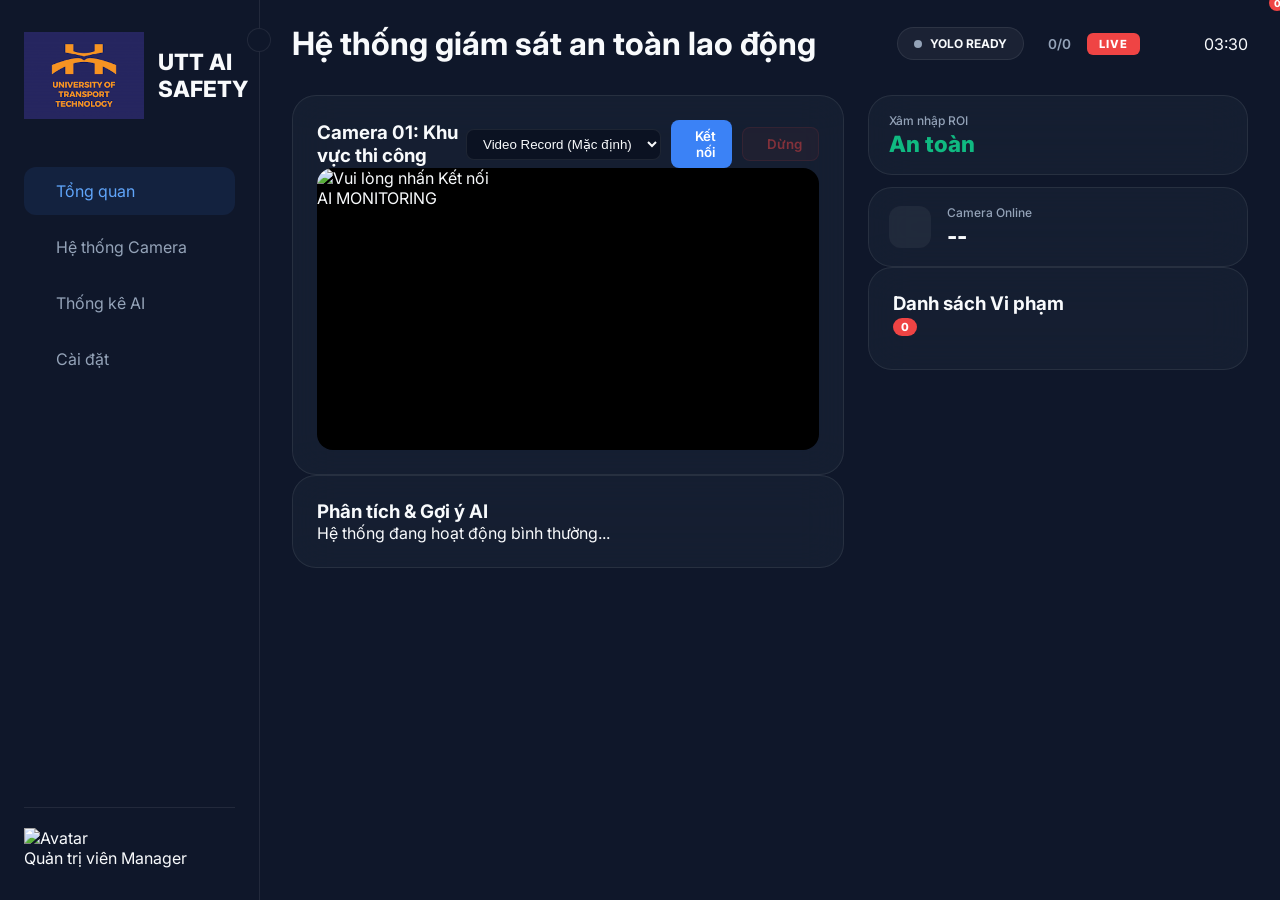
==== index.html @ dc740906 "Fix iOS camera, upload and mobile UI/UX" ====
<!DOCTYPE html>
<html lang="vi">

<head>
    <meta charset="UTF-8">
    <meta name="viewport" content="width=device-width, initial-scale=1.0, maximum-scale=1.0, user-scalable=no, viewport-fit=cover">
    <title>UTT AI Safety Monitoring</title>
    
    <!-- PWA Settings -->
    <link rel="manifest" href="manifest.json">
    <meta name="theme-color" content="#3b82f6">
    
    <!-- iOS Specific Optimization -->
    <meta name="apple-mobile-web-app-capable" content="yes">
    <meta name="apple-mobile-web-app-status-bar-style" content="black-translucent">
    <meta name="apple-mobile-web-app-title" content="UTT Safety">
    <link rel="apple-touch-icon" href="assets/icons/apple-touch-icon.png">
    
    <!-- Stylesheets -->
    <link rel="stylesheet" href="css/style.css">
    <link href="https://fonts.googleapis.com/css2?family=Inter:wght@300;400;500;600;700&display=swap" rel="stylesheet">
    
    <!-- External Scripts -->
    <script src="https://unpkg.com/lucide@latest"></script>
    <script src="https://cdn.jsdelivr.net/npm/chart.js"></script>

    <style>
        /* iOS Install Banner */
        #ios-install-banner {
            display: none;
            position: fixed;
            bottom: 20px;
            left: 20px;
            right: 20px;
            background: rgba(30, 41, 59, 0.95);
            backdrop-filter: blur(10px);
            border: 1px solid rgba(255, 255, 255, 0.1);
            border-radius: 16px;
            padding: 16px;
            z-index: 10000;
            box-shadow: 0 10px 25px -5px rgba(0, 0, 0, 0.4);
            animation: slideUp 0.5s ease-out;
        }

        @keyframes slideUp {
            from { transform: translateY(100%); opacity: 0; }
            to { transform: translateY(0); opacity: 1; }
        }

        .banner-content {
            display: flex;
            align-items: center;
            gap: 12px;
            color: white;
        }

        .banner-icon {
            width: 48px;
            height: 48px;
            border-radius: 10px;
        }

        .banner-text h4 { margin: 0; font-size: 0.95rem; }
        .banner-text p { margin: 4px 0 0; font-size: 0.8rem; color: #94a3b8; }
        
        .share-icon {
            display: inline-block;
            background: #fff;
            padding: 2px;
            border-radius: 4px;
            margin: 0 2px;
            vertical-align: middle;
        }

        .btn-close-banner {
            position: absolute;
            top: 8px;
            right: 8px;
            background: none;
            border: none;
            color: #64748b;
            cursor: pointer;
        }
    </style>
</head>

<body class="dark-theme">
    <div class="app-container">
        <!-- Sidebar -->
        <aside class="sidebar" id="sidebar">
            <div class="logo">
                <img src="assets/logo.png" alt="UTT Logo" style="width: 120px; height: auto;">
                <span class="sidebar-text">UTT AI SAFETY</span>
                <button id="sidebar-toggle" class="btn-sidebar-toggle"><i data-lucide="chevron-left"></i></button>
            </div>
            <nav>
                <ul>
                    <li class="active" data-page="dashboard">
                        <i data-lucide="layout-grid"></i>
                        <span class="sidebar-text">Tổng quan</span>
                    </li>
                    <li data-page="cameras">
                        <i data-lucide="video"></i>
                        <span class="sidebar-text">Hệ thống Camera</span>
                    </li>
                    <li data-page="analytics">
                        <i data-lucide="bar-chart-3"></i>
                        <span class="sidebar-text">Thống kê AI</span>
                    </li>
                    <li data-page="settings">
                        <i data-lucide="settings"></i>
                        <span class="sidebar-text">Cài đặt</span>
                    </li>
                </ul>
            </nav>
            <div class="sidebar-footer">
                <div class="user-profile">
                    <img src="https://ui-avatars.com/api/?name=Admin&background=3b82f6&color=fff" alt="Avatar">
                    <div class="user-info">
                        <span class="name">Quản trị viên</span>
                        <span class="role">Manager</span>
                    </div>
                </div>
            </div>
        </aside>

        <main class="main-content">
            <!-- Header -->
            <header class="top-header">
                <div class="header-left">
                    <h1 id="page-title">Hệ thống giám sát an toàn lao động</h1>
                </div>
                <div class="header-right">
                    <div class="status-group">
                        <div class="yolo-status-badge" id="yolo-badge">
                            <span class="dot"></span>
                            <span id="yolo-status-text">YOLO READY</span>
                        </div>
                        <div class="cam-counter-badge">
                            <i data-lucide="camera"></i>
                            <span id="cam-counter-text">0/0</span>
                        </div>
                        <div class="live-tag">LIVE</div>
                        <div class="header-peripheral-icons" style="display: flex; gap: 8px; color: var(--success);">
                            <i data-lucide="volume-2" title="Loa cảnh báo đang kết nối"></i>
                            <i data-lucide="smartphone" title="App Kỹ sư đang kết nối"></i>
                        </div>
                    </div>
                    <div class="header-actions">
                        <div class="notifications">
                            <i data-lucide="bell" class="icon-btn"></i>
                            <span class="badge" id="alert-badge">0</span>
                        </div>
                        <div class="time" id="current-time">--:--</div>
                    </div>
                </div>
            </header>

            <div class="page-section active" id="page-dashboard">
                <div class="dashboard-layout">
                    <!-- Main Viewport (2/3) -->
                    <div class="main-viewport">
                        <div class="card glass cam-stream-container" id="video-container">
                            <div class="card-header"
                                style="display: flex; justify-content: space-between; align-items: center;">
                                <h3><i data-lucide="monitor"></i> Camera 01: Khu vực thi công</h3>
                                <div class="cam-view-controls" style="display: flex; gap: 10px; align-items: center;">
                                    <select class="select-sm" id="cam-source-select">
                                        <option value="1">Video Record (Mặc định)</option>
                                        <option value="3">Video từ máy (Tải lên)</option>
                                        <option value="2">Camera trực tiếp</option>
                                    </select>
                                    <div id="file-upload-group" style="display: none;">
                                        <input type="file" id="video-upload-input" accept="video/*"
                                            style="display: none;">
                                        <button class="btn-icon" id="btn-browse-file" title="Chọn tệp video">
                                            <i data-lucide="folder-open"></i>
                                            <span id="selected-filename"
                                                style="font-size: 0.7rem; margin-left: 8px; color: var(--text-muted); max-width: 100px; overflow: hidden; text-overflow: ellipsis; white-space: nowrap;">Chưa
                                                chọn file</span>
                                        </button>
                                    </div>
                                    <button class="btn-primary-sm" id="btn-start-cam"><i data-lucide="play"></i> Kết
                                        nối</button>
                                    <button class="btn-danger-sm" id="btn-stop-cam" disabled><i
                                            data-lucide="square"></i> Dừng</button>
                                </div>
                            </div>
                            <div class="viewport-box" id="cam-viewer-box">
                                <img id="main-video" src="" alt="Vui lòng nhấn Kết nối">
                                <video id="local-video" playsinline autoplay muted style="display:none; width: 100%; height: 100%; object-fit: cover;"></video>

                                <div id="roi-alert-overlay" class="roi-overlay">
                                    <div class="roi-alert-content">
                                        <i data-lucide="alert-octagon"></i>
                                        <h2>DANGER: ROI INTRUSION</h2>
                                        <p>Phát hiện xâm nhập vùng cấm!</p>
                                    </div>
                                </div>

                                <div class="stream-overlay-info">
                                    <span class="badge-red"><span class="pulse-dot"></span> AI MONITORING</span>
                                </div>
                            </div>
                        </div>

                        <div class="card glass ai-recommendation">
                            <div class="card-header">
                                <h3>Phân tích & Gợi ý AI</h3>
                            </div>
                            <div class="ai-content" id="ai-recs">
                                <p class="text-muted">Hệ thống đang hoạt động bình thường...</p>
                            </div>
                        </div>
                    </div>

                    <!-- Right Sidebar (1/3) -->
                    <aside class="dashboard-right-sidebar">
                        <div class="stats-grid-vertical">
                            <div class="card glass stat-mini-card">
                                <div class="stat-info">
                                    <span class="label">Xâm nhập ROI</span>
                                    <h2 id="roi-status" class="text-success">An toàn</h2>
                                </div>
                            </div>
                            <div class="card glass stat-mini-card">
                                <div class="stat-icon-box"><i data-lucide="camera" class="text-success"></i></div>
                                <div class="stat-info">
                                    <span class="label">Camera Online</span>
                                    <h2 id="cam-online-count">--</h2>
                                </div>
                            </div>
                        </div>

                        <!-- Violation List -->
                        <div class="card glass violation-list-card" id="violation-panel">
                            <div class="card-header">
                                <h3><i data-lucide="list-x" class="text-danger"></i> Danh sách Vi phạm</h3>
                                <span class="badge-danger" id="violation-count">0</span>
                            </div>
                            <div class="violation-scroll-area" id="violation-list">
                                <!-- Items: [Time] - ID - Violation -->
                            </div>
                        </div>
                    </aside>
                </div>
            </div>

            <!-- Page: Cameras -->
            <div class="page-section" id="page-cameras" style="display: none; padding: 24px;">
                <div class="card glass">
                    <div class="card-header">
                        <h3><i data-lucide="video"></i> Quản lý Hệ thống Camera</h3>
                    </div>
                    <div class="card-body" style="padding: 20px;">
                        <p class="text-muted">Tính năng đang được phát triển...</p>
                    </div>
                </div>
            </div>

            <!-- Page: Analytics -->
            <div class="page-section" id="page-analytics" style="display: none; padding: 24px;">
                <div class="card glass">
                    <div class="card-header">
                        <h3><i data-lucide="bar-chart-3"></i> Thống kê Lịch sử Vi phạm</h3>
                    </div>
                    <div class="card-body" style="padding: 20px;">
                        <div class="violation-history-table-container" style="max-height: 500px; overflow-y: auto;">
                            <table class="history-table" id="history-table"
                                style="width: 100%; border-collapse: collapse;">
                                <thead>
                                    <tr style="text-align: left; border-bottom: 1px solid var(--border-color);">
                                        <th style="padding: 12px;">ID</th>
                                        <th style="padding: 12px;">Thời gian</th>
                                        <th style="padding: 12px;">ID Đối tượng</th>
                                        <th style="padding: 12px;">Loại vi phạm</th>
                                        <th style="padding: 12px;">Chi tiết</th>
                                    </tr>
                                </thead>
                                <tbody id="history-body">
                                    <!-- Loaded via API -->
                                </tbody>
                            </table>
                        </div>
                    </div>
                </div>
            </div>

            <!-- Page: Settings -->
            <div class="page-section" id="page-settings" style="display: none; padding: 24px;">
                <div class="card glass">
                    <div class="card-header">
                        <h3><i data-lucide="settings"></i> Cấu hình Hệ thống</h3>
                    </div>
                    <div class="card-body" style="padding: 20px;">
                        <p class="text-muted">Cài đặt ngưỡng AI và vùng ROI...</p>
                    </div>
                </div>
            </div>
        </main>
    </div>

    <!-- iOS Install Banner -->
    <div id="ios-install-banner">
        <button class="btn-close-banner" onclick="this.parentElement.style.display='none'"><i data-lucide="x" style="width:18px;"></i></button>
        <div class="banner-content">
            <img src="assets/icons/apple-touch-icon.png" class="banner-icon">
            <div class="banner-text">
                <h4>Cài đặt UTT Safety</h4>
                <p>Nhấn vào <span class="share-icon"><img src="https://img.icons8.com/ios/50/ffffff/upload.png" style="width:16px;"></span> sau đó chọn <strong>"Thêm vào MH chính"</strong> để sử dụng Standalone.</p>
            </div>
        </div>
    </div>

    <!-- Audio Alerts -->
    <audio id="audio-warning" src="assets/warning.wav" preload="auto"></audio>
    <audio id="audio-alarm" src="assets/alarm.wav" preload="auto"></audio>

    <script src="src/script.js"></script>
    <script>
        lucide.createIcons();

        // 1. Service Worker Registration
        if ('serviceWorker' in navigator) {
            window.addEventListener('load', () => {
                navigator.serviceWorker.register('sw.js')
                    .then(reg => console.log('SW Registered', reg))
                    .catch(err => console.log('SW Registration Failed', err));
            });
        }

        // 2. iOS Install Banner Detection
        const isIos = () => {
            const userAgent = window.navigator.userAgent.toLowerCase();
            return /iphone|ipad|ipod/.test(userAgent);
        };
        const isInStandaloneMode = () => ('standalone' in window.navigator) && (window.navigator.standalone);

        if (isIos() && !isInStandaloneMode()) {
            document.getElementById('ios-install-banner').style.display = 'block';
        }
    </script>
</body>

</html>
---- css/style.css ----
/* ═══════════════════════════════════════════════════════════
   SMARTPARK AI — STYLESHEET (Advanced Safety Monitoring)
   ═══════════════════════════════════════════════════════════ */

:root {
    --bg-color: #0f172a;
    --bg-darker: #0b1222;
    --card-bg: rgba(30, 41, 59, 0.45);
    --sidebar-bg: #0f172a;
    --primary: #3b82f6;
    --primary-light: #60a5fa;
    --success: #10b981;
    --danger: #ef4444;
    --warning: #f59e0b;
    --text-main: #f8fafc;
    --text-muted: #94a3b8;
    --border-color: rgba(255, 255, 255, 0.08);
    --glass-blur: 20px;
}

*,
*::before,
*::after {
    margin: 0;
    padding: 0;
    box-sizing: border-box;
}

body {
    background: var(--bg-color);
    color: var(--text-main);
    font-family: 'Inter', sans-serif;
    overflow-x: hidden;
    /* Prevent rubber banding on iOS */
    position: fixed;
    width: 100%;
    height: 100%;
    touch-action: manipulation;
}

.app-container {
    display: flex;
    height: 100%;
    padding-top: env(safe-area-inset-top);
    padding-bottom: env(safe-area-inset-bottom);
    padding-left: env(safe-area-inset-left);
    padding-right: env(safe-area-inset-right);
}

/* ── Sidebar ── */
.sidebar {
    width: 260px;
    background: var(--sidebar-bg);
    border-right: 1px solid var(--border-color);
    padding: 32px 24px;
    display: flex;
    flex-direction: column;
    position: fixed;
    height: 100vh;
    z-index: 1000;
    transition: width 0.3s cubic-bezier(0.4, 0, 0.2, 1);
}

/* ... existing code up to media queries ... */

/* ── Mobile Responsive Overrides ── */
@media (max-width: 1024px) {
    .sidebar {
        width: 0;
        padding: 0;
        overflow: hidden;
        border: none;
    }
    
    .sidebar.mobile-active {
        width: 260px;
        padding: 32px 24px;
        box-shadow: 20px 0 50px rgba(0,0,0,0.5);
    }

    .main-content {
        margin-left: 0 !important;
        padding: 16px;
        height: 100vh;
        overflow-y: auto;
    }

    .top-header {
        flex-direction: column;
        align-items: flex-start;
        gap: 12px;
    }

    .dashboard-layout {
        grid-template-columns: 1fr;
    }

    .header-right {
        width: 100%;
        justify-content: space-between;
        overflow-x: auto;
        padding-bottom: 8px;
    }

    .cam-view-controls {
        flex-wrap: wrap;
        gap: 8px;
    }

    button, .btn-primary-sm, .btn-danger-sm, .select-sm {
        min-height: 44px;
        min-width: 44px;
    }

    .viewport-box {
        aspect-ratio: 4/3;
    }

    .sidebar-mobile-toggle {
        display: block !important;
        position: fixed;
        top: calc(env(safe-area-inset-top) + 16px);
        left: 16px;
        z-index: 2000;
        background: var(--primary);
        color: white;
        width: 40px;
        height: 40px;
        border-radius: 8px;
        display: flex;
        align-items: center;
        justify-content: center;
    }
}

.sidebar-mobile-toggle { display: none; }

.sidebar-footer {
    margin-top: auto;
    padding-top: 20px;
    border-top: 1px solid var(--border-color);
}

.sidebar.collapsed {
    width: 80px;
    padding: 32px 14px;
    align-items: center;
}

.sidebar.collapsed .sidebar-text,
.sidebar.collapsed .user-info,
.sidebar.collapsed .logo span {
    display: none;
}

.logo {
    display: flex;
    align-items: center;
    gap: 14px;
    font-size: 1.4rem;
    font-weight: 800;
    margin-bottom: 48px;
    position: relative;
}

.btn-sidebar-toggle {
    position: absolute;
    right: -36px;
    top: -4px;
    background: var(--bg-color);
    border: 1px solid var(--border-color);
    color: var(--text-muted);
    width: 24px;
    height: 24px;
    border-radius: 50%;
    display: flex;
    align-items: center;
    justify-content: center;
    cursor: pointer;
    z-index: 101;
}

.sidebar.collapsed .btn-sidebar-toggle {
    right: -12px;
    transform: rotate(180deg);
}

.sidebar nav ul li {
    padding: 14px 18px;
    margin-bottom: 8px;
    border-radius: 12px;
    display: flex;
    align-items: center;
    gap: 14px;
    color: var(--text-muted);
    cursor: pointer;
    transition: 0.3s;
}

.sidebar.collapsed nav ul li {
    justify-content: center;
    padding: 14px;
}

.sidebar nav ul li.active {
    background: rgba(59, 130, 246, 0.1);
    color: var(--primary-light);
}

.main-content {
    flex: 1;
    margin-left: 260px;
    padding: 24px 32px;
    transition: 0.3s;
}

.sidebar.collapsed+.main-content {
    margin-left: 80px;
}

/* ── Header ── */
.top-header {
    display: flex;
    justify-content: space-between;
    align-items: center;
    margin-bottom: 32px;
    gap: 20px;
}

.header-right {
    display: flex;
    align-items: center;
    gap: 24px;
}

.status-group,
.header-actions {
    display: flex;
    align-items: center;
    gap: 16px;
    white-space: nowrap;
}

.yolo-status-badge {
    display: flex;
    align-items: center;
    gap: 8px;
    background: rgba(255, 255, 255, 0.05);
    border: 1px solid var(--border-color);
    padding: 8px 16px;
    border-radius: 20px;
    font-size: 0.75rem;
    font-weight: 700;
    transition: 0.3s;
}

.yolo-status-badge.pulse .dot {
    background: var(--success);
    box-shadow: 0 0 10px var(--success);
    animation: pulse-green 1.5s infinite;
}

.cam-counter-badge {
    display: flex;
    align-items: center;
    gap: 8px;
    color: var(--text-muted);
    font-weight: 600;
    font-size: 0.85rem;
}

@keyframes pulse-green {
    0% {
        transform: scale(1);
        opacity: 1;
    }

    50% {
        transform: scale(1.3);
        opacity: 0.7;
    }

    100% {
        transform: scale(1);
        opacity: 1;
    }
}

.yolo-status-badge .dot {
    width: 8px;
    height: 8px;
    border-radius: 50%;
    background: var(--text-muted);
}

.live-tag {
    background: var(--danger);
    color: #fff;
    font-weight: 800;
    font-size: 0.7rem;
    padding: 4px 12px;
    border-radius: 6px;
    letter-spacing: 1px;
}

.badge {
    position: absolute;
    top: -5px;
    right: -5px;
    background: var(--danger);
    color: #fff;
    font-size: 0.6rem;
    font-weight: 800;
    min-width: 16px;
    height: 16px;
    border-radius: 50%;
    display: flex;
    align-items: center;
    justify-content: center;
}

/* ── Dashboard Layout ── */
.dashboard-layout {
    display: grid;
    grid-template-columns: 1fr 380px;
    gap: 24px;
}

.card {
    border-radius: 24px;
    border: 1px solid var(--border-color);
    padding: 24px;
    transition: 0.3s;
    position: relative;
}

.card.glass {
    background: var(--card-bg);
    backdrop-filter: blur(var(--glass-blur));
}

/* Video Alert Flashing */
.cam-stream-container.alert-active {
    border-color: var(--danger) !important;
    box-shadow: 0 0 20px rgba(239, 68, 68, 0.4);
    animation: border-flash 1s infinite;
}

@keyframes border-flash {

    0%,
    100% {
        border-color: var(--danger);
    }

    50% {
        border-color: transparent;
    }
}

.viewport-box {
    flex: 1;
    background: #000;
    border-radius: 16px;
    position: relative;
    overflow: hidden;
    aspect-ratio: 16/9;
}

.viewport-box img {
    width: 100%;
    height: 100%;
    object-fit: contain;
}

/* ROI Overlay */
.roi-overlay {
    position: absolute;
    inset: 0;
    background: rgba(239, 68, 68, 0.4);
    display: none;
    align-items: center;
    justify-content: center;
    z-index: 50;
    backdrop-filter: blur(4px);
    animation: overlay-pulse 0.5s infinite;
}

.roi-overlay.active {
    display: flex;
}

.roi-alert-content {
    text-align: center;
    color: #fff;
}

.roi-alert-content i {
    width: 64px;
    height: 64px;
    margin-bottom: 16px;
}

.roi-alert-content h2 {
    font-size: 1.8rem;
    font-weight: 900;
    letter-spacing: 2px;
}

@keyframes overlay-pulse {
    0% {
        background: rgba(239, 68, 68, 0.3);
    }

    50% {
        background: rgba(239, 68, 68, 0.6);
    }

    100% {
        background: rgba(239, 68, 68, 0.3);
    }
}

/* Violation List */
.violation-scroll-area {
    max-height: 250px;
    overflow-y: auto;
    display: flex;
    flex-direction: column;
    gap: 8px;
    margin-top: 10px;
}

.violation-item {
    padding: 12px 16px;
    background: rgba(255, 255, 255, 0.03);
    border-radius: 12px;
    font-size: 0.8rem;
    display: flex;
    justify-content: space-between;
    align-items: center;
    border-left: 4px solid transparent;
    transition: 0.2s;
}

.violation-item.active {
    background: rgba(239, 68, 68, 0.1);
    border-left-color: var(--danger);
    animation: item-flash 2s infinite;
}

@keyframes item-flash {

    0%,
    100% {
        opacity: 1;
    }

    50% {
        opacity: 0.7;
    }
}

.violation-item .time {
    color: var(--text-muted);
    font-size: 0.7rem;
}

.violation-item .id {
    font-weight: 700;
    color: #fff;
}

.violation-item .type {
    color: var(--warning);
    font-weight: 600;
}

.violation-item.active .type {
    color: var(--danger);
}

.violation-avatar {
    width: 36px;
    height: 36px;
    border-radius: 8px;
    object-fit: cover;
    margin-right: 10px;
    border: 1px solid var(--danger);
}

/* TV Mode Alert */
.roi-overlay.active {
    display: flex;
    border: 10px solid var(--danger);
    box-shadow: inset 0 0 100px rgba(239, 68, 68, 0.8);
    animation: tv-flash 0.5s infinite;
}

@keyframes tv-flash {
    0% { outline: 0px solid var(--danger); }
    50% { outline: 20px solid rgba(239, 68, 68, 0.5); }
    100% { outline: 0px solid var(--danger); }
}

/* Parking Map */
.map-grid {
    display: grid;
    grid-template-columns: repeat(10, 1fr);
    gap: 4px;
}

.map-node {
    width: 100%;
    aspect-ratio: 1;
    border-radius: 3px;
}

.map-node.empty {
    background: var(--success);
    opacity: 0.3;
}

.map-node.occupied {
    background: var(--danger);
    opacity: 0.7;
}

/* ── Stats Area ── */
.stats-grid-vertical {
    display: flex;
    flex-direction: column;
    gap: 12px;
}

.stat-mini-card {
    display: flex;
    align-items: center;
    gap: 16px;
    padding: 16px 20px !important;
    min-height: 80px;
    justify-content: flex-start;
}

.stat-info {
    display: flex;
    flex-direction: column;
}

.stat-info .label {
    font-size: 0.75rem;
    color: var(--text-muted);
    font-weight: 500;
    margin-bottom: 2px;
}

.stat-info h2 {
    font-size: 1.4rem;
    font-weight: 800;
}

.stat-icon-box {
    width: 42px;
    height: 42px;
    background: rgba(255, 255, 255, 0.05);
    border-radius: 12px;
    display: flex;
    align-items: center;
    justify-content: center;
}

/* Buttons and Controls */
button {
    cursor: pointer;
    transition: all 0.2s ease;
    border: none;
    font-family: inherit;
}

button:hover {
    transform: translateY(-2px);
    filter: brightness(1.2);
}

button:active {
    transform: translateY(0);
    filter: brightness(0.9);
}

button:disabled {
    opacity: 0.5;
    cursor: not-allowed;
    transform: none;
}

.btn-primary-sm {
    background: var(--primary);
    color: #fff;
    padding: 8px 16px;
    border-radius: 8px;
    font-weight: 600;
    display: flex;
    align-items: center;
    gap: 8px;
}

.btn-danger-sm {
    background: rgba(239, 68, 68, 0.1);
    color: var(--danger);
    border: 1px solid rgba(239, 68, 68, 0.2);
    padding: 8px 16px;
    border-radius: 8px;
    font-weight: 600;
    display: flex;
    align-items: center;
    gap: 8px;
}

.btn-danger-sm:hover {
    background: var(--danger);
    color: #fff;
}

.select-sm {
    background: var(--bg-darker);
    color: var(--text-main);
    border: 1px solid var(--border-color);
    padding: 6px 12px;
    border-radius: 8px;
    outline: none;
}

.btn-icon {
    background: rgba(255, 255, 255, 0.05);
    color: var(--text-muted);
    padding: 8px 12px;
    border-radius: 8px;
    border: 1px solid var(--border-color);
    display: flex;
    align-items: center;
    justify-content: center;
    transition: 0.3s;
}

.btn-icon:hover {
    background: rgba(255, 255, 255, 0.1);
    color: #fff;
}

#file-upload-group {
    display: flex;
    align-items: center;
    gap: 8px;
}

.viewport-footer {
    display: flex;
    gap: 12px;
    padding: 16px 24px;
    background: rgba(0, 0, 0, 0.2);
    border-top: 1px solid var(--border-color);
    border-bottom-left-radius: 24px;
    border-bottom-right-radius: 24px;
    align-items: center;
}

/* History Table */
.violation-history-table-container { 
    background: rgba(0,0,0,0.2); border-radius: 16px; border: 1px solid var(--border-color);
}
.history-table th { color: var(--primary-light); font-weight: 700; background: rgba(255,255,255,0.02); }
.history-table td { padding: 14px 12px; border-bottom: 1px solid rgba(255,255,255,0.03); color: var(--text-main); font-size: 0.9rem; }
.history-table tr:hover { background: rgba(255,255,255,0.02); }

/* Violation Animation */
@keyframes flash-red {
    0% { background: rgba(239, 68, 68, 0); }
    50% { background: rgba(239, 68, 68, 0.2); }
    100% { background: rgba(239, 68, 68, 0); }
}
.new-violation-flash { animation: flash-red 2s ease-out; }
.text-danger {
    color: var(--danger);
}

.text-primary {
    color: var(--primary);
}

.text-success {
    color: var(--success);
}

.badge-danger {
    background: var(--danger);
    color: #fff;
    padding: 2px 8px;
    border-radius: 10px;
    font-size: 0.7rem;
    font-weight: 800;
}

::-webkit-scrollbar {
    width: 6px;
}

::-webkit-scrollbar-track {
    background: transparent;
}

::-webkit-scrollbar-thumb {
    background: rgba(255, 255, 255, 0.1);
    border-radius: 10px;
}

::-webkit-scrollbar-thumb:hover {
    background: rgba(255, 255, 255, 0.2);
}

.violation-scroll-area::-webkit-scrollbar {
    width: 4px;
}

@keyframes spin {
    from {
        transform: rotate(0deg);
    }

    to {
        transform: rotate(360deg);
    }
}

.spin {
    animation: spin 2s linear infinite;
}
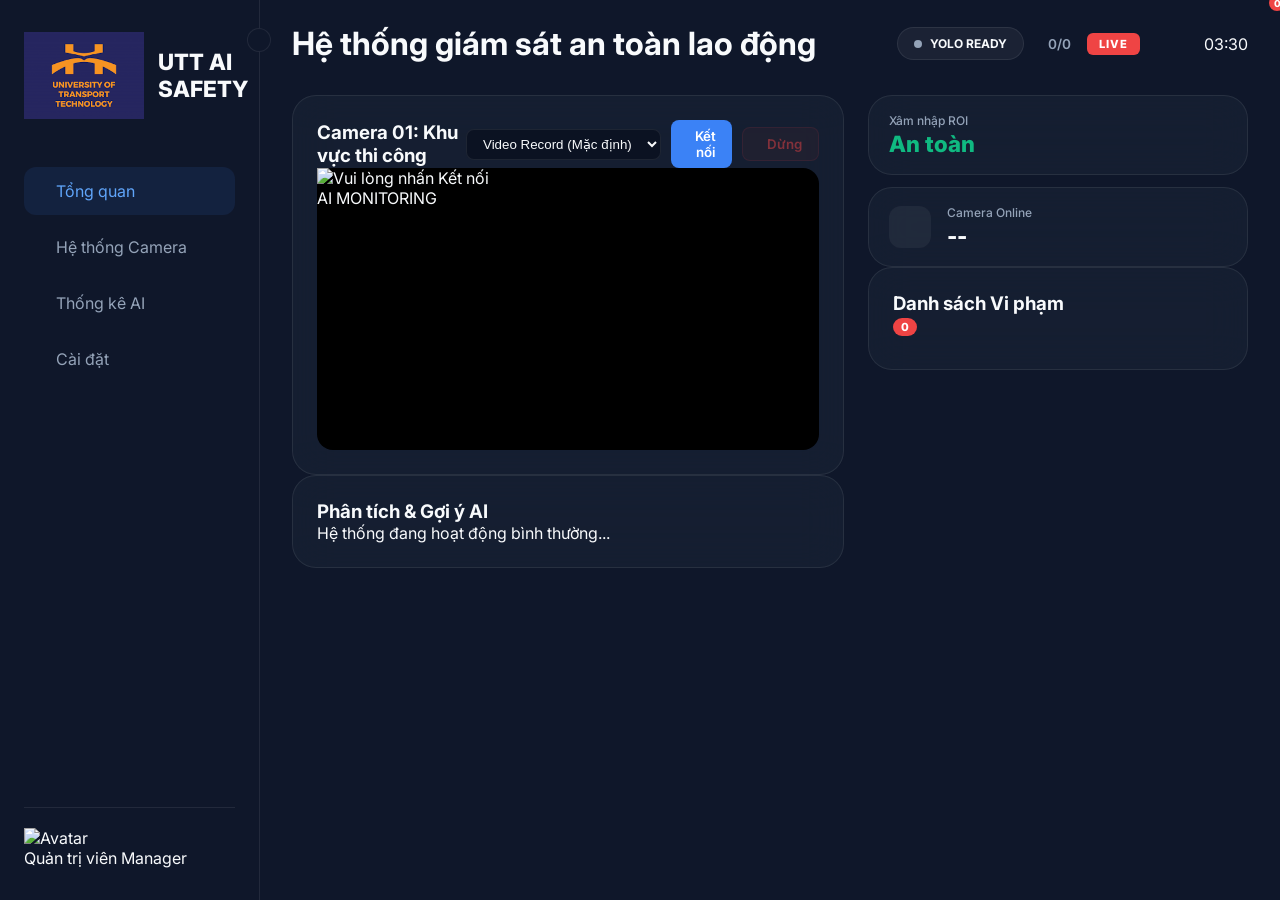
==== commit b9f58917: "Optimize iOS camera start and UI z-index" ====
--- a/index.html
+++ b/index.html
@@ -188,7 +188,7 @@
                             </div>
                             <div class="viewport-box" id="cam-viewer-box">
                                 <img id="main-video" src="" alt="Vui lòng nhấn Kết nối">
-                                <video id="local-video" playsinline autoplay muted style="display:none; width: 100%; height: 100%; object-fit: cover;"></video>
+                                <video id="webcam" playsinline autoplay muted controls="false" style="opacity: 0; position: absolute; top: 0; left: 0; width: 100%; height: 100%; object-fit: cover; pointer-events: none;"></video>
 
                                 <div id="roi-alert-overlay" class="roi-overlay">
                                     <div class="roi-alert-content">
--- a/css/style.css
+++ b/css/style.css
@@ -358,12 +358,22 @@
     }
 }
 
+.cam-view-controls {
+    display: flex;
+    gap: 10px;
+    align-items: center;
+    position: relative;
+    z-index: 9999; /* Ensure buttons are clickable */
+}
+
 .viewport-box {
     flex: 1;
     background: #000;
     border-radius: 16px;
     position: relative;
-    overflow: hidden;
+    /* Remove overflow:hidden to prevent clipping if necessary, 
+       but keeping it for border-radius. Ensuring content fits. */
+    overflow: visible; 
     aspect-ratio: 16/9;
 }
 
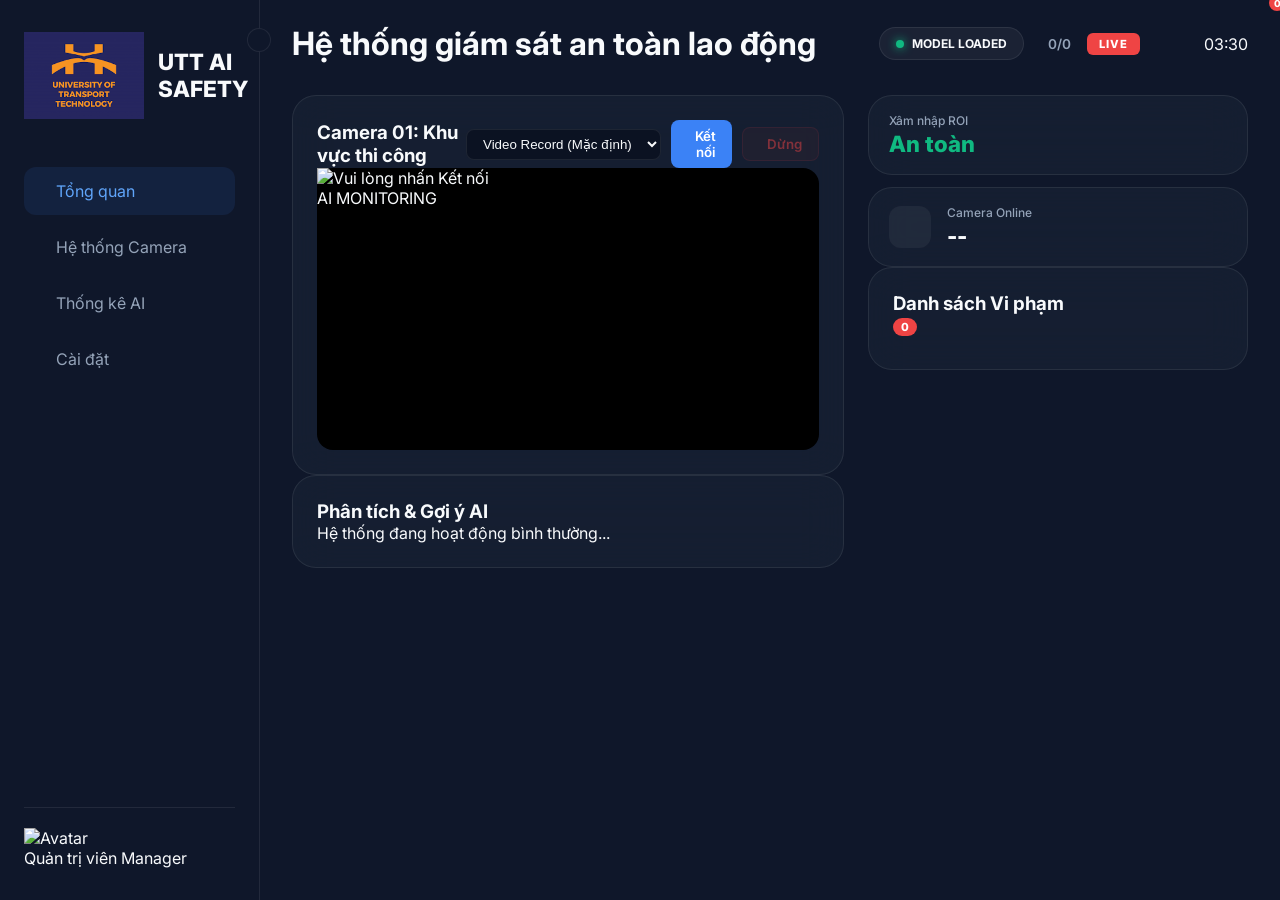
==== commit 840c31ef: "Add AI models folder, update SW cache and loadModel logic" ====
--- a/index.html
+++ b/index.html
@@ -23,6 +23,9 @@
     <!-- External Scripts -->
     <script src="https://unpkg.com/lucide@latest"></script>
     <script src="https://cdn.jsdelivr.net/npm/chart.js"></script>
+    <!-- AI Inference Engines -->
+    <script src="https://cdn.jsdelivr.net/npm/onnxruntime-web/dist/ort.min.js"></script>
+    <script src="https://cdn.jsdelivr.net/npm/@tensorflow/tfjs"></script>
 
     <style>
         /* iOS Install Banner */
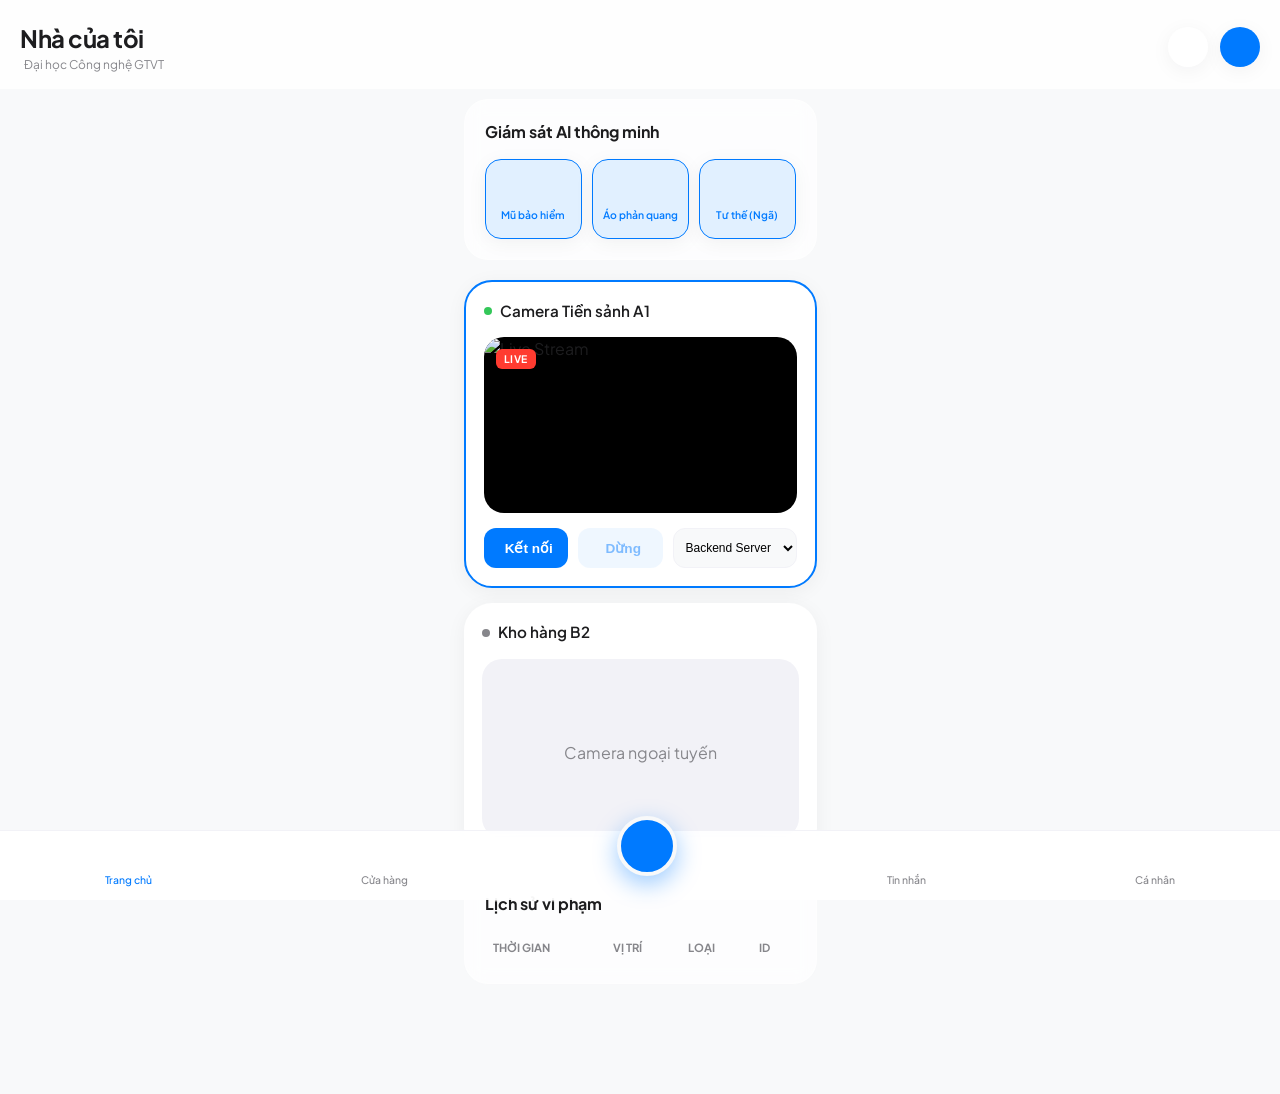
==== commit 025f396c: "Redesign PWA to Smart Home UI with AI filtering logic" ====
--- a/index.html
+++ b/index.html
@@ -4,344 +4,170 @@
 <head>
     <meta charset="UTF-8">
     <meta name="viewport" content="width=device-width, initial-scale=1.0, maximum-scale=1.0, user-scalable=no, viewport-fit=cover">
-    <title>UTT AI Safety Monitoring</title>
+    <title>UTT AI Safety - Smart Home</title>
     
     <!-- PWA Settings -->
     <link rel="manifest" href="manifest.json">
-    <meta name="theme-color" content="#3b82f6">
+    <meta name="theme-color" content="#f8f9fa">
     
-    <!-- iOS Specific Optimization -->
+    <!-- iOS Specific -->
     <meta name="apple-mobile-web-app-capable" content="yes">
-    <meta name="apple-mobile-web-app-status-bar-style" content="black-translucent">
-    <meta name="apple-mobile-web-app-title" content="UTT Safety">
+    <meta name="apple-mobile-web-app-status-bar-style" content="default">
     <link rel="apple-touch-icon" href="assets/icons/apple-touch-icon.png">
     
     <!-- Stylesheets -->
     <link rel="stylesheet" href="css/style.css">
-    <link href="https://fonts.googleapis.com/css2?family=Inter:wght@300;400;500;600;700&display=swap" rel="stylesheet">
+    <link href="https://fonts.googleapis.com/css2?family=Plus+Jakarta+Sans:wght@400;500;600;700&display=swap" rel="stylesheet">
     
     <!-- External Scripts -->
     <script src="https://unpkg.com/lucide@latest"></script>
     <script src="https://cdn.jsdelivr.net/npm/chart.js"></script>
-    <!-- AI Inference Engines -->
     <script src="https://cdn.jsdelivr.net/npm/onnxruntime-web/dist/ort.min.js"></script>
-    <script src="https://cdn.jsdelivr.net/npm/@tensorflow/tfjs"></script>
-
-    <style>
-        /* iOS Install Banner */
-        #ios-install-banner {
-            display: none;
-            position: fixed;
-            bottom: 20px;
-            left: 20px;
-            right: 20px;
-            background: rgba(30, 41, 59, 0.95);
-            backdrop-filter: blur(10px);
-            border: 1px solid rgba(255, 255, 255, 0.1);
-            border-radius: 16px;
-            padding: 16px;
-            z-index: 10000;
-            box-shadow: 0 10px 25px -5px rgba(0, 0, 0, 0.4);
-            animation: slideUp 0.5s ease-out;
-        }
-
-        @keyframes slideUp {
-            from { transform: translateY(100%); opacity: 0; }
-            to { transform: translateY(0); opacity: 1; }
-        }
-
-        .banner-content {
-            display: flex;
-            align-items: center;
-            gap: 12px;
-            color: white;
-        }
-
-        .banner-icon {
-            width: 48px;
-            height: 48px;
-            border-radius: 10px;
-        }
-
-        .banner-text h4 { margin: 0; font-size: 0.95rem; }
-        .banner-text p { margin: 4px 0 0; font-size: 0.8rem; color: #94a3b8; }
-        
-        .share-icon {
-            display: inline-block;
-            background: #fff;
-            padding: 2px;
-            border-radius: 4px;
-            margin: 0 2px;
-            vertical-align: middle;
-        }
-
-        .btn-close-banner {
-            position: absolute;
-            top: 8px;
-            right: 8px;
-            background: none;
-            border: none;
-            color: #64748b;
-            cursor: pointer;
-        }
-    </style>
 </head>
 
-<body class="dark-theme">
-    <div class="app-container">
-        <!-- Sidebar -->
-        <aside class="sidebar" id="sidebar">
-            <div class="logo">
-                <img src="assets/logo.png" alt="UTT Logo" style="width: 120px; height: auto;">
-                <span class="sidebar-text">UTT AI SAFETY</span>
-                <button id="sidebar-toggle" class="btn-sidebar-toggle"><i data-lucide="chevron-left"></i></button>
+<body>
+    <div class="app-wrapper">
+        <!-- ── Header ── -->
+        <header class="app-header">
+            <div class="header-left">
+                <h1>Nhà của tôi</h1>
+                <span class="location-status"><i data-lucide="map-pin"></i> Đại học Công nghệ GTVT</span>
             </div>
-            <nav>
-                <ul>
-                    <li class="active" data-page="dashboard">
-                        <i data-lucide="layout-grid"></i>
-                        <span class="sidebar-text">Tổng quan</span>
-                    </li>
-                    <li data-page="cameras">
-                        <i data-lucide="video"></i>
-                        <span class="sidebar-text">Hệ thống Camera</span>
-                    </li>
-                    <li data-page="analytics">
-                        <i data-lucide="bar-chart-3"></i>
-                        <span class="sidebar-text">Thống kê AI</span>
-                    </li>
-                    <li data-page="settings">
-                        <i data-lucide="settings"></i>
-                        <span class="sidebar-text">Cài đặt</span>
-                    </li>
-                </ul>
-            </nav>
-            <div class="sidebar-footer">
-                <div class="user-profile">
-                    <img src="https://ui-avatars.com/api/?name=Admin&background=3b82f6&color=fff" alt="Avatar">
-                    <div class="user-info">
-                        <span class="name">Quản trị viên</span>
-                        <span class="role">Manager</span>
+            <div class="header-actions">
+                <button class="btn-circle" id="btn-notifications"><i data-lucide="bell"></i></button>
+                <button class="btn-circle primary" id="btn-add-device"><i data-lucide="plus"></i></button>
+            </div>
+        </header>
+
+        <!-- ── Main Content ── -->
+        <main class="app-main">
+            <!-- ── AI Filtering Panel ── -->
+            <section class="ai-filter-panel glass">
+                <div class="panel-header">
+                    <h3>Giám sát AI thông minh</h3>
+                </div>
+                <div class="filter-options">
+                    <label class="toggle-card">
+                        <input type="checkbox" id="filter-helmet" checked>
+                        <div class="toggle-content">
+                            <i data-lucide="hard-hat"></i>
+                            <span>Mũ bảo hiểm</span>
+                        </div>
+                    </label>
+                    <label class="toggle-card">
+                        <input type="checkbox" id="filter-vest" checked>
+                        <div class="toggle-content">
+                            <i data-lucide="shirt"></i>
+                            <span>Áo phản quang</span>
+                        </div>
+                    </label>
+                    <label class="toggle-card">
+                        <input type="checkbox" id="filter-pose" checked>
+                        <div class="toggle-content">
+                            <i data-lucide="accessibility"></i>
+                            <span>Tư thế (Ngã)</span>
+                        </div>
+                    </label>
+                </div>
+            </section>
+
+            <!-- ── Camera List ── -->
+            <section class="camera-list" id="camera-list-container">
+                <!-- Thẻ Camera 1 -->
+                <div class="camera-card active" data-cam-id="cam-01">
+                    <div class="card-info">
+                        <div class="cam-name">
+                            <span class="status-dot"></span>
+                            <h4>Camera Tiền sảnh A1</h4>
+                        </div>
+                        <button class="btn-more"><i data-lucide="more-horizontal"></i></button>
+                    </div>
+                    <div class="stream-container">
+                        <img id="main-video" class="stream-view" src="" alt="Live Stream">
+                        <video id="webcam" playsinline autoplay muted style="display:none;"></video>
+                        <div class="stream-label">LIVE</div>
+                    </div>
+                    <div class="card-footer">
+                        <button class="btn-action active" id="btn-start-cam"><i data-lucide="play"></i> Kết nối</button>
+                        <button class="btn-action danger" id="btn-stop-cam" disabled><i data-lucide="square"></i> Dừng</button>
+                        <select id="cam-source-select" class="mini-select">
+                            <option value="1">Backend Server</option>
+                            <option value="2">Local Cam</option>
+                        </select>
                     </div>
                 </div>
-            </div>
-        </aside>
 
-        <main class="main-content">
-            <!-- Header -->
-            <header class="top-header">
-                <div class="header-left">
-                    <h1 id="page-title">Hệ thống giám sát an toàn lao động</h1>
-                </div>
-                <div class="header-right">
-                    <div class="status-group">
-                        <div class="yolo-status-badge" id="yolo-badge">
-                            <span class="dot"></span>
-                            <span id="yolo-status-text">YOLO READY</span>
+                <!-- Thẻ Camera 2 (Mẫu) -->
+                <div class="camera-card" data-cam-id="cam-02">
+                    <div class="card-info">
+                        <div class="cam-name">
+                            <span class="status-dot offline"></span>
+                            <h4>Kho hàng B2</h4>
                         </div>
-                        <div class="cam-counter-badge">
-                            <i data-lucide="camera"></i>
-                            <span id="cam-counter-text">0/0</span>
-                        </div>
-                        <div class="live-tag">LIVE</div>
-                        <div class="header-peripheral-icons" style="display: flex; gap: 8px; color: var(--success);">
-                            <i data-lucide="volume-2" title="Loa cảnh báo đang kết nối"></i>
-                            <i data-lucide="smartphone" title="App Kỹ sư đang kết nối"></i>
-                        </div>
+                        <button class="btn-more"><i data-lucide="more-horizontal"></i></button>
                     </div>
-                    <div class="header-actions">
-                        <div class="notifications">
-                            <i data-lucide="bell" class="icon-btn"></i>
-                            <span class="badge" id="alert-badge">0</span>
-                        </div>
-                        <div class="time" id="current-time">--:--</div>
+                    <div class="stream-container placeholder">
+                        <i data-lucide="video-off"></i>
+                        <p>Camera ngoại tuyến</p>
                     </div>
                 </div>
-            </header>
+            </section>
 
-            <div class="page-section active" id="page-dashboard">
-                <div class="dashboard-layout">
-                    <!-- Main Viewport (2/3) -->
-                    <div class="main-viewport">
-                        <div class="card glass cam-stream-container" id="video-container">
-                            <div class="card-header"
-                                style="display: flex; justify-content: space-between; align-items: center;">
-                                <h3><i data-lucide="monitor"></i> Camera 01: Khu vực thi công</h3>
-                                <div class="cam-view-controls" style="display: flex; gap: 10px; align-items: center;">
-                                    <select class="select-sm" id="cam-source-select">
-                                        <option value="1">Video Record (Mặc định)</option>
-                                        <option value="3">Video từ máy (Tải lên)</option>
-                                        <option value="2">Camera trực tiếp</option>
-                                    </select>
-                                    <div id="file-upload-group" style="display: none;">
-                                        <input type="file" id="video-upload-input" accept="video/*"
-                                            style="display: none;">
-                                        <button class="btn-icon" id="btn-browse-file" title="Chọn tệp video">
-                                            <i data-lucide="folder-open"></i>
-                                            <span id="selected-filename"
-                                                style="font-size: 0.7rem; margin-left: 8px; color: var(--text-muted); max-width: 100px; overflow: hidden; text-overflow: ellipsis; white-space: nowrap;">Chưa
-                                                chọn file</span>
-                                        </button>
-                                    </div>
-                                    <button class="btn-primary-sm" id="btn-start-cam"><i data-lucide="play"></i> Kết
-                                        nối</button>
-                                    <button class="btn-danger-sm" id="btn-stop-cam" disabled><i
-                                            data-lucide="square"></i> Dừng</button>
-                                </div>
-                            </div>
-                            <div class="viewport-box" id="cam-viewer-box">
-                                <img id="main-video" src="" alt="Vui lòng nhấn Kết nối">
-                                <video id="webcam" playsinline autoplay muted controls="false" style="opacity: 0; position: absolute; top: 0; left: 0; width: 100%; height: 100%; object-fit: cover; pointer-events: none;"></video>
+            <!-- ── Statistics ── -->
+            <section class="stats-section glass">
+                <h3>Lịch sử vi phạm</h3>
+                <div class="table-wrapper">
+                    <table id="violation-table">
+                        <thead>
+                            <tr>
+                                <th>Thời gian</th>
+                                <th>Vị trí</th>
+                                <th>Loại</th>
+                                <th>ID</th>
+                            </tr>
+                        </thead>
+                        <tbody id="violation-history-body">
+                            <!-- Data injected by JS -->
+                        </tbody>
+                    </table>
+                </div>
+            </section>
+        </main>
 
-                                <div id="roi-alert-overlay" class="roi-overlay">
-                                    <div class="roi-alert-content">
-                                        <i data-lucide="alert-octagon"></i>
-                                        <h2>DANGER: ROI INTRUSION</h2>
-                                        <p>Phát hiện xâm nhập vùng cấm!</p>
-                                    </div>
-                                </div>
-
-                                <div class="stream-overlay-info">
-                                    <span class="badge-red"><span class="pulse-dot"></span> AI MONITORING</span>
-                                </div>
-                            </div>
-                        </div>
-
-                        <div class="card glass ai-recommendation">
-                            <div class="card-header">
-                                <h3>Phân tích & Gợi ý AI</h3>
-                            </div>
-                            <div class="ai-content" id="ai-recs">
-                                <p class="text-muted">Hệ thống đang hoạt động bình thường...</p>
-                            </div>
-                        </div>
-                    </div>
-
-                    <!-- Right Sidebar (1/3) -->
-                    <aside class="dashboard-right-sidebar">
-                        <div class="stats-grid-vertical">
-                            <div class="card glass stat-mini-card">
-                                <div class="stat-info">
-                                    <span class="label">Xâm nhập ROI</span>
-                                    <h2 id="roi-status" class="text-success">An toàn</h2>
-                                </div>
-                            </div>
-                            <div class="card glass stat-mini-card">
-                                <div class="stat-icon-box"><i data-lucide="camera" class="text-success"></i></div>
-                                <div class="stat-info">
-                                    <span class="label">Camera Online</span>
-                                    <h2 id="cam-online-count">--</h2>
-                                </div>
-                            </div>
-                        </div>
-
-                        <!-- Violation List -->
-                        <div class="card glass violation-list-card" id="violation-panel">
-                            <div class="card-header">
-                                <h3><i data-lucide="list-x" class="text-danger"></i> Danh sách Vi phạm</h3>
-                                <span class="badge-danger" id="violation-count">0</span>
-                            </div>
-                            <div class="violation-scroll-area" id="violation-list">
-                                <!-- Items: [Time] - ID - Violation -->
-                            </div>
-                        </div>
-                    </aside>
+        <!-- ── Bottom Navigation ── -->
+        <nav class="bottom-nav">
+            <a href="#" class="nav-item active">
+                <i data-lucide="home"></i>
+                <span>Trang chủ</span>
+            </a>
+            <a href="#" class="nav-item">
+                <i data-lucide="shopping-bag"></i>
+                <span>Cửa hàng</span>
+            </a>
+            <div class="nav-item robot-central">
+                <div class="robot-circle">
+                    <i data-lucide="bot"></i>
                 </div>
             </div>
+            <a href="#" class="nav-item">
+                <i data-lucide="message-circle"></i>
+                <span>Tin nhắn</span>
+            </a>
+            <a href="#" class="nav-item">
+                <i data-lucide="user"></i>
+                <span>Cá nhân</span>
+            </a>
+        </nav>
 
-            <!-- Page: Cameras -->
-            <div class="page-section" id="page-cameras" style="display: none; padding: 24px;">
-                <div class="card glass">
-                    <div class="card-header">
-                        <h3><i data-lucide="video"></i> Quản lý Hệ thống Camera</h3>
-                    </div>
-                    <div class="card-body" style="padding: 20px;">
-                        <p class="text-muted">Tính năng đang được phát triển...</p>
-                    </div>
-                </div>
-            </div>
-
-            <!-- Page: Analytics -->
-            <div class="page-section" id="page-analytics" style="display: none; padding: 24px;">
-                <div class="card glass">
-                    <div class="card-header">
-                        <h3><i data-lucide="bar-chart-3"></i> Thống kê Lịch sử Vi phạm</h3>
-                    </div>
-                    <div class="card-body" style="padding: 20px;">
-                        <div class="violation-history-table-container" style="max-height: 500px; overflow-y: auto;">
-                            <table class="history-table" id="history-table"
-                                style="width: 100%; border-collapse: collapse;">
-                                <thead>
-                                    <tr style="text-align: left; border-bottom: 1px solid var(--border-color);">
-                                        <th style="padding: 12px;">ID</th>
-                                        <th style="padding: 12px;">Thời gian</th>
-                                        <th style="padding: 12px;">ID Đối tượng</th>
-                                        <th style="padding: 12px;">Loại vi phạm</th>
-                                        <th style="padding: 12px;">Chi tiết</th>
-                                    </tr>
-                                </thead>
-                                <tbody id="history-body">
-                                    <!-- Loaded via API -->
-                                </tbody>
-                            </table>
-                        </div>
-                    </div>
-                </div>
-            </div>
-
-            <!-- Page: Settings -->
-            <div class="page-section" id="page-settings" style="display: none; padding: 24px;">
-                <div class="card glass">
-                    <div class="card-header">
-                        <h3><i data-lucide="settings"></i> Cấu hình Hệ thống</h3>
-                    </div>
-                    <div class="card-body" style="padding: 20px;">
-                        <p class="text-muted">Cài đặt ngưỡng AI và vùng ROI...</p>
-                    </div>
-                </div>
-            </div>
-        </main>
+        <!-- ── Audio Alerts ── -->
+        <audio id="audio-alarm" src="assets/alarm.mp3"></audio>
+        <audio id="audio-warning" src="assets/warning.mp3"></audio>
     </div>
 
-    <!-- iOS Install Banner -->
-    <div id="ios-install-banner">
-        <button class="btn-close-banner" onclick="this.parentElement.style.display='none'"><i data-lucide="x" style="width:18px;"></i></button>
-        <div class="banner-content">
-            <img src="assets/icons/apple-touch-icon.png" class="banner-icon">
-            <div class="banner-text">
-                <h4>Cài đặt UTT Safety</h4>
-                <p>Nhấn vào <span class="share-icon"><img src="https://img.icons8.com/ios/50/ffffff/upload.png" style="width:16px;"></span> sau đó chọn <strong>"Thêm vào MH chính"</strong> để sử dụng Standalone.</p>
-            </div>
-        </div>
-    </div>
-
-    <!-- Audio Alerts -->
-    <audio id="audio-warning" src="assets/warning.wav" preload="auto"></audio>
-    <audio id="audio-alarm" src="assets/alarm.wav" preload="auto"></audio>
-
+    <!-- Logic -->
     <script src="src/script.js"></script>
     <script>
         lucide.createIcons();
-
-        // 1. Service Worker Registration
-        if ('serviceWorker' in navigator) {
-            window.addEventListener('load', () => {
-                navigator.serviceWorker.register('sw.js')
-                    .then(reg => console.log('SW Registered', reg))
-                    .catch(err => console.log('SW Registration Failed', err));
-            });
-        }
-
-        // 2. iOS Install Banner Detection
-        const isIos = () => {
-            const userAgent = window.navigator.userAgent.toLowerCase();
-            return /iphone|ipad|ipod/.test(userAgent);
-        };
-        const isInStandaloneMode = () => ('standalone' in window.navigator) && (window.navigator.standalone);
-
-        if (isIos() && !isInStandaloneMode()) {
-            document.getElementById('ios-install-banner').style.display = 'block';
-        }
     </script>
 </body>
 
--- a/css/style.css
+++ b/css/style.css
@@ -1,746 +1,457 @@
-/* ═══════════════════════════════════════════════════════════
-   SMARTPARK AI — STYLESHEET (Advanced Safety Monitoring)
-   ═══════════════════════════════════════════════════════════ */
-
 :root {
-    --bg-color: #0f172a;
-    --bg-darker: #0b1222;
-    --card-bg: rgba(30, 41, 59, 0.45);
-    --sidebar-bg: #0f172a;
-    --primary: #3b82f6;
-    --primary-light: #60a5fa;
-    --success: #10b981;
-    --danger: #ef4444;
-    --warning: #f59e0b;
-    --text-main: #f8fafc;
-    --text-muted: #94a3b8;
-    --border-color: rgba(255, 255, 255, 0.08);
-    --glass-blur: 20px;
-}
-
-*,
-*::before,
-*::after {
+    --bg-color: #f8f9fa;
+    --card-bg: #ffffff;
+    --primary: #007aff;
+    --primary-light: #e1f0ff;
+    --danger: #ff3b30;
+    --success: #34c759;
+    --text-main: #1d1d1f;
+    --text-muted: #86868b;
+    --border-color: #f2f2f7;
+    --shadow: 0 4px 20px rgba(0, 0, 0, 0.05);
+    --safe-top: env(safe-area-inset-top);
+    --safe-bottom: env(safe-area-inset-bottom);
+}
+
+* {
     margin: 0;
     padding: 0;
     box-sizing: border-box;
+    -webkit-tap-highlight-color: transparent;
 }
 
 body {
     background: var(--bg-color);
     color: var(--text-main);
-    font-family: 'Inter', sans-serif;
+    font-family: 'Plus Jakarta Sans', sans-serif;
     overflow-x: hidden;
-    /* Prevent rubber banding on iOS */
-    position: fixed;
-    width: 100%;
-    height: 100%;
-    touch-action: manipulation;
-}
-
-.app-container {
-    display: flex;
-    height: 100%;
-    padding-top: env(safe-area-inset-top);
-    padding-bottom: env(safe-area-inset-bottom);
-    padding-left: env(safe-area-inset-left);
-    padding-right: env(safe-area-inset-right);
-}
-
-/* ── Sidebar ── */
-.sidebar {
-    width: 260px;
-    background: var(--sidebar-bg);
-    border-right: 1px solid var(--border-color);
-    padding: 32px 24px;
+    line-height: 1.5;
+}
+
+.app-wrapper {
     display: flex;
     flex-direction: column;
-    position: fixed;
-    height: 100vh;
+    min-height: 100vh;
+    padding-bottom: calc(80px + var(--safe-bottom));
+}
+
+/* ── Header ── */
+.app-header {
+    background: rgba(255, 255, 255, 0.8);
+    backdrop-filter: blur(20px);
+    padding: calc(20px + var(--safe-top)) 20px 15px;
+    display: flex;
+    justify-content: space-between;
+    align-items: center;
+    position: sticky;
+    top: 0;
     z-index: 1000;
-    transition: width 0.3s cubic-bezier(0.4, 0, 0.2, 1);
-}
-
-/* ... existing code up to media queries ... */
-
-/* ── Mobile Responsive Overrides ── */
-@media (max-width: 1024px) {
-    .sidebar {
-        width: 0;
-        padding: 0;
-        overflow: hidden;
-        border: none;
-    }
-    
-    .sidebar.mobile-active {
-        width: 260px;
-        padding: 32px 24px;
-        box-shadow: 20px 0 50px rgba(0,0,0,0.5);
-    }
-
-    .main-content {
-        margin-left: 0 !important;
-        padding: 16px;
-        height: 100vh;
-        overflow-y: auto;
-    }
-
-    .top-header {
-        flex-direction: column;
-        align-items: flex-start;
-        gap: 12px;
-    }
-
-    .dashboard-layout {
-        grid-template-columns: 1fr;
-    }
-
-    .header-right {
-        width: 100%;
-        justify-content: space-between;
-        overflow-x: auto;
-        padding-bottom: 8px;
-    }
-
-    .cam-view-controls {
-        flex-wrap: wrap;
-        gap: 8px;
-    }
-
-    button, .btn-primary-sm, .btn-danger-sm, .select-sm {
-        min-height: 44px;
-        min-width: 44px;
-    }
-
-    .viewport-box {
-        aspect-ratio: 4/3;
-    }
-
-    .sidebar-mobile-toggle {
-        display: block !important;
-        position: fixed;
-        top: calc(env(safe-area-inset-top) + 16px);
-        left: 16px;
-        z-index: 2000;
-        background: var(--primary);
-        color: white;
-        width: 40px;
-        height: 40px;
-        border-radius: 8px;
-        display: flex;
-        align-items: center;
-        justify-content: center;
-    }
-}
-
-.sidebar-mobile-toggle { display: none; }
-
-.sidebar-footer {
-    margin-top: auto;
-    padding-top: 20px;
-    border-top: 1px solid var(--border-color);
-}
-
-.sidebar.collapsed {
-    width: 80px;
-    padding: 32px 14px;
-    align-items: center;
-}
-
-.sidebar.collapsed .sidebar-text,
-.sidebar.collapsed .user-info,
-.sidebar.collapsed .logo span {
+}
+
+.app-header h1 {
+    font-size: 1.5rem;
+    font-weight: 700;
+    letter-spacing: -0.5px;
+}
+
+.location-status {
+    font-size: 0.75rem;
+    color: var(--text-muted);
+    display: flex;
+    align-items: center;
+    gap: 4px;
+}
+
+.header-actions {
+    display: flex;
+    gap: 12px;
+}
+
+.btn-circle {
+    width: 40px;
+    height: 40px;
+    border-radius: 50%;
+    border: none;
+    background: var(--card-bg);
+    box-shadow: var(--shadow);
+    display: flex;
+    align-items: center;
+    justify-content: center;
+    cursor: pointer;
+    transition: transform 0.2s;
+}
+
+.btn-circle.primary {
+    background: var(--primary);
+    color: white;
+}
+
+.btn-circle:active {
+    transform: scale(0.9);
+}
+
+/* ── AI Filter Panel ── */
+.app-main {
+    padding: 10px 20px;
+}
+
+.glass {
+    background: rgba(255, 255, 255, 0.7);
+    backdrop-filter: blur(10px);
+    border: 1px solid rgba(255, 255, 255, 0.3);
+    border-radius: 24px;
+    padding: 20px;
+    margin-bottom: 20px;
+}
+
+.panel-header h3 {
+    font-size: 1rem;
+    margin-bottom: 15px;
+}
+
+.filter-options {
+    display: grid;
+    grid-template-columns: repeat(3, 1fr);
+    gap: 10px;
+}
+
+.toggle-card {
+    cursor: pointer;
+}
+
+.toggle-card input {
     display: none;
 }
 
-.logo {
-    display: flex;
-    align-items: center;
-    gap: 14px;
-    font-size: 1.4rem;
-    font-weight: 800;
-    margin-bottom: 48px;
-    position: relative;
-}
-
-.btn-sidebar-toggle {
-    position: absolute;
-    right: -36px;
-    top: -4px;
-    background: var(--bg-color);
-    border: 1px solid var(--border-color);
-    color: var(--text-muted);
+.toggle-content {
+    background: var(--card-bg);
+    border-radius: 16px;
+    padding: 15px 10px;
+    display: flex;
+    flex-direction: column;
+    align-items: center;
+    gap: 8px;
+    box-shadow: var(--shadow);
+    transition: all 0.3s cubic-bezier(0.4, 0, 0.2, 1);
+    border: 1.5px solid transparent;
+}
+
+.toggle-content i {
     width: 24px;
     height: 24px;
-    border-radius: 50%;
-    display: flex;
-    align-items: center;
-    justify-content: center;
-    cursor: pointer;
-    z-index: 101;
-}
-
-.sidebar.collapsed .btn-sidebar-toggle {
-    right: -12px;
-    transform: rotate(180deg);
-}
-
-.sidebar nav ul li {
-    padding: 14px 18px;
-    margin-bottom: 8px;
-    border-radius: 12px;
-    display: flex;
-    align-items: center;
-    gap: 14px;
-    color: var(--text-muted);
-    cursor: pointer;
-    transition: 0.3s;
-}
-
-.sidebar.collapsed nav ul li {
-    justify-content: center;
-    padding: 14px;
-}
-
-.sidebar nav ul li.active {
-    background: rgba(59, 130, 246, 0.1);
-    color: var(--primary-light);
-}
-
-.main-content {
-    flex: 1;
-    margin-left: 260px;
-    padding: 24px 32px;
-    transition: 0.3s;
-}
-
-.sidebar.collapsed+.main-content {
-    margin-left: 80px;
-}
-
-/* ── Header ── */
-.top-header {
+    color: var(--text-muted);
+}
+
+.toggle-content span {
+    font-size: 0.65rem;
+    font-weight: 600;
+    color: var(--text-muted);
+    text-align: center;
+}
+
+.toggle-card input:checked + .toggle-content {
+    background: var(--primary-light);
+    border-color: var(--primary);
+}
+
+.toggle-card input:checked + .toggle-content i,
+.toggle-card input:checked + .toggle-content span {
+    color: var(--primary);
+}
+
+/* ── Camera List ── */
+.camera-card {
+    background: var(--card-bg);
+    border-radius: 28px;
+    padding: 18px;
+    margin-bottom: 15px;
+    box-shadow: var(--shadow);
+    transition: transform 0.3s;
+}
+
+.camera-card.active {
+    border: 2px solid var(--primary);
+}
+
+.card-info {
     display: flex;
     justify-content: space-between;
     align-items: center;
-    margin-bottom: 32px;
-    gap: 20px;
-}
-
-.header-right {
-    display: flex;
-    align-items: center;
-    gap: 24px;
-}
-
-.status-group,
-.header-actions {
-    display: flex;
-    align-items: center;
-    gap: 16px;
-    white-space: nowrap;
-}
-
-.yolo-status-badge {
+    margin-bottom: 15px;
+}
+
+.cam-name {
     display: flex;
     align-items: center;
     gap: 8px;
-    background: rgba(255, 255, 255, 0.05);
-    border: 1px solid var(--border-color);
-    padding: 8px 16px;
-    border-radius: 20px;
-    font-size: 0.75rem;
-    font-weight: 700;
-    transition: 0.3s;
-}
-
-.yolo-status-badge.pulse .dot {
-    background: var(--success);
-    box-shadow: 0 0 10px var(--success);
-    animation: pulse-green 1.5s infinite;
-}
-
-.cam-counter-badge {
-    display: flex;
-    align-items: center;
-    gap: 8px;
-    color: var(--text-muted);
-    font-weight: 600;
-    font-size: 0.85rem;
-}
-
-@keyframes pulse-green {
-    0% {
-        transform: scale(1);
-        opacity: 1;
-    }
-
-    50% {
-        transform: scale(1.3);
-        opacity: 0.7;
-    }
-
-    100% {
-        transform: scale(1);
-        opacity: 1;
-    }
-}
-
-.yolo-status-badge .dot {
+}
+
+.status-dot {
     width: 8px;
     height: 8px;
     border-radius: 50%;
+    background: var(--success);
+}
+
+.status-dot.offline {
     background: var(--text-muted);
 }
 
-.live-tag {
-    background: var(--danger);
-    color: #fff;
-    font-weight: 800;
-    font-size: 0.7rem;
-    padding: 4px 12px;
-    border-radius: 6px;
-    letter-spacing: 1px;
-}
-
-.badge {
-    position: absolute;
-    top: -5px;
-    right: -5px;
-    background: var(--danger);
-    color: #fff;
-    font-size: 0.6rem;
-    font-weight: 800;
-    min-width: 16px;
-    height: 16px;
-    border-radius: 50%;
-    display: flex;
-    align-items: center;
-    justify-content: center;
-}
-
-/* ── Dashboard Layout ── */
-.dashboard-layout {
-    display: grid;
-    grid-template-columns: 1fr 380px;
-    gap: 24px;
-}
-
-.card {
-    border-radius: 24px;
-    border: 1px solid var(--border-color);
-    padding: 24px;
-    transition: 0.3s;
+.card-info h4 {
+    font-size: 0.95rem;
+    font-weight: 600;
+}
+
+.btn-more {
+    background: none;
+    border: none;
+    color: var(--text-muted);
+}
+
+.stream-container {
+    width: 100%;
+    aspect-ratio: 16/9;
+    background: #000;
+    border-radius: 20px;
     position: relative;
-}
-
-.card.glass {
-    background: var(--card-bg);
-    backdrop-filter: blur(var(--glass-blur));
-}
-
-/* Video Alert Flashing */
-.cam-stream-container.alert-active {
-    border-color: var(--danger) !important;
-    box-shadow: 0 0 20px rgba(239, 68, 68, 0.4);
-    animation: border-flash 1s infinite;
-}
-
-@keyframes border-flash {
-
-    0%,
-    100% {
-        border-color: var(--danger);
-    }
-
-    50% {
-        border-color: transparent;
-    }
-}
-
-.cam-view-controls {
-    display: flex;
-    gap: 10px;
-    align-items: center;
-    position: relative;
-    z-index: 9999; /* Ensure buttons are clickable */
-}
-
-.viewport-box {
-    flex: 1;
-    background: #000;
-    border-radius: 16px;
-    position: relative;
-    /* Remove overflow:hidden to prevent clipping if necessary, 
-       but keeping it for border-radius. Ensuring content fits. */
-    overflow: visible; 
-    aspect-ratio: 16/9;
-}
-
-.viewport-box img {
+    overflow: hidden;
+}
+
+.stream-view {
     width: 100%;
     height: 100%;
-    object-fit: contain;
-}
-
-/* ROI Overlay */
-.roi-overlay {
+    object-fit: cover;
+}
+
+.stream-label {
     position: absolute;
-    inset: 0;
-    background: rgba(239, 68, 68, 0.4);
-    display: none;
+    top: 12px;
+    left: 12px;
+    background: var(--danger);
+    color: white;
+    font-size: 0.65rem;
+    font-weight: 700;
+    padding: 2px 8px;
+    border-radius: 6px;
+    letter-spacing: 0.5px;
+}
+
+.stream-container.placeholder {
+    display: flex;
+    flex-direction: column;
     align-items: center;
     justify-content: center;
-    z-index: 50;
-    backdrop-filter: blur(4px);
-    animation: overlay-pulse 0.5s infinite;
-}
-
-.roi-overlay.active {
-    display: flex;
-}
-
-.roi-alert-content {
-    text-align: center;
-    color: #fff;
-}
-
-.roi-alert-content i {
-    width: 64px;
-    height: 64px;
-    margin-bottom: 16px;
-}
-
-.roi-alert-content h2 {
-    font-size: 1.8rem;
-    font-weight: 900;
-    letter-spacing: 2px;
-}
-
-@keyframes overlay-pulse {
-    0% {
-        background: rgba(239, 68, 68, 0.3);
+    background: #f2f2f7;
+    color: var(--text-muted);
+    gap: 10px;
+}
+
+.card-footer {
+    display: flex;
+    gap: 10px;
+    margin-top: 15px;
+}
+
+.btn-action {
+    flex: 1;
+    padding: 12px;
+    border-radius: 12px;
+    border: none;
+    font-size: 0.85rem;
+    font-weight: 600;
+    display: flex;
+    align-items: center;
+    justify-content: center;
+    gap: 6px;
+    cursor: pointer;
+}
+
+.btn-action.active {
+    background: var(--primary);
+    color: white;
+}
+
+.btn-action.danger {
+    background: var(--primary-light);
+    color: var(--primary);
+}
+
+.btn-action:disabled {
+    opacity: 0.5;
+}
+
+.mini-select {
+    padding: 8px;
+    border-radius: 12px;
+    border: 1px solid var(--border-color);
+    background: var(--bg-color);
+    font-size: 0.75rem;
+}
+
+/* ── Statistics Table ── */
+.stats-section h3 {
+    font-size: 1rem;
+    margin-bottom: 15px;
+}
+
+.table-wrapper {
+    overflow-x: auto;
+}
+
+table {
+    width: 100%;
+    border-collapse: collapse;
+}
+
+th {
+    text-align: left;
+    font-size: 0.7rem;
+    color: var(--text-muted);
+    text-transform: uppercase;
+    padding: 8px;
+}
+
+td {
+    padding: 12px 8px;
+    font-size: 0.75rem;
+    border-top: 1px solid var(--border-color);
+}
+
+/* ── Bottom Nav ── */
+.bottom-nav {
+    position: fixed;
+    bottom: 0;
+    left: 0;
+    right: 0;
+    height: calc(70px + var(--safe-bottom));
+    background: rgba(255, 255, 255, 0.9);
+    backdrop-filter: blur(20px);
+    display: flex;
+    justify-content: space-around;
+    align-items: center;
+    padding-bottom: var(--safe-bottom);
+    border-top: 1px solid var(--border-color);
+    z-index: 1001;
+}
+
+.nav-item {
+    display: flex;
+    flex-direction: column;
+    align-items: center;
+    color: var(--text-muted);
+    text-decoration: none;
+    gap: 4px;
+    transition: color 0.3s;
+}
+
+.nav-item i {
+    width: 24px;
+    height: 24px;
+}
+
+.nav-item span {
+    font-size: 0.65rem;
+    font-weight: 500;
+}
+
+.nav-item.active {
+    color: var(--primary);
+}
+
+.robot-central {
+    margin-top: -40px;
+}
+
+.robot-circle {
+    width: 60px;
+    height: 60px;
+    background: var(--primary);
+    border-radius: 50%;
+    display: flex;
+    align-items: center;
+    justify-content: center;
+    color: white;
+    box-shadow: 0 8px 25px rgba(0, 122, 255, 0.4);
+    border: 4px solid var(--bg-color);
+}
+
+.robot-circle i {
+    width: 30px;
+    height: 30px;
+}
+
+/* ── Badges ── */
+.badge-warning {
+    background: #fff3cd;
+    color: #856404;
+    padding: 2px 8px;
+    border-radius: 6px;
+    font-weight: 600;
+}
+
+.badge-danger {
+    background: #f8d7da;
+    color: #721c24;
+    padding: 2px 8px;
+    border-radius: 6px;
+    font-weight: 600;
+}
+
+/* ── In-App Alert ── */
+.in-app-alert {
+    position: fixed;
+    top: -100px;
+    left: 20px;
+    right: 20px;
+    padding: 15px 20px;
+    display: flex;
+    align-items: center;
+    gap: 15px;
+    transition: top 0.5s cubic-bezier(0.175, 0.885, 0.32, 1.275);
+    z-index: 9999;
+    box-shadow: 0 10px 30px rgba(0,0,0,0.1);
+    background: var(--card-bg);
+    border-radius: 20px;
+}
+
+.in-app-alert.show {
+    top: calc(var(--safe-top) + 20px);
+}
+
+.alert-icon {
+    width: 40px;
+    height: 40px;
+    background: var(--danger);
+    color: white;
+    border-radius: 12px;
+    display: flex;
+    align-items: center;
+    justify-content: center;
+}
+
+.alert-body strong {
+    display: block;
+    font-size: 0.9rem;
+}
+
+.alert-body p {
+    font-size: 0.75rem;
+    color: var(--text-muted);
+}
+
+/* ── Animations ── */
+.pulse-active {
+    animation: pulse-red 1s infinite alternate;
+}
+
+@keyframes pulse-red {
+    from { box-shadow: 0 0 0px rgba(255, 59, 48, 0); }
+    to { box-shadow: 0 0 15px rgba(255, 59, 48, 0.5); }
+}
+
+@media (min-width: 768px) {
+    .app-main {
+        max-width: 800px;
+        margin: 0 auto;
     }
-
-    50% {
-        background: rgba(239, 68, 68, 0.6);
-    }
-
-    100% {
-        background: rgba(239, 68, 68, 0.3);
-    }
-}
-
-/* Violation List */
-.violation-scroll-area {
-    max-height: 250px;
-    overflow-y: auto;
-    display: flex;
-    flex-direction: column;
-    gap: 8px;
-    margin-top: 10px;
-}
-
-.violation-item {
-    padding: 12px 16px;
-    background: rgba(255, 255, 255, 0.03);
-    border-radius: 12px;
-    font-size: 0.8rem;
-    display: flex;
-    justify-content: space-between;
-    align-items: center;
-    border-left: 4px solid transparent;
-    transition: 0.2s;
-}
-
-.violation-item.active {
-    background: rgba(239, 68, 68, 0.1);
-    border-left-color: var(--danger);
-    animation: item-flash 2s infinite;
-}
-
-@keyframes item-flash {
-
-    0%,
-    100% {
-        opacity: 1;
-    }
-
-    50% {
-        opacity: 0.7;
-    }
-}
-
-.violation-item .time {
-    color: var(--text-muted);
-    font-size: 0.7rem;
-}
-
-.violation-item .id {
-    font-weight: 700;
-    color: #fff;
-}
-
-.violation-item .type {
-    color: var(--warning);
-    font-weight: 600;
-}
-
-.violation-item.active .type {
-    color: var(--danger);
-}
-
-.violation-avatar {
-    width: 36px;
-    height: 36px;
-    border-radius: 8px;
-    object-fit: cover;
-    margin-right: 10px;
-    border: 1px solid var(--danger);
-}
-
-/* TV Mode Alert */
-.roi-overlay.active {
-    display: flex;
-    border: 10px solid var(--danger);
-    box-shadow: inset 0 0 100px rgba(239, 68, 68, 0.8);
-    animation: tv-flash 0.5s infinite;
-}
-
-@keyframes tv-flash {
-    0% { outline: 0px solid var(--danger); }
-    50% { outline: 20px solid rgba(239, 68, 68, 0.5); }
-    100% { outline: 0px solid var(--danger); }
-}
-
-/* Parking Map */
-.map-grid {
-    display: grid;
-    grid-template-columns: repeat(10, 1fr);
-    gap: 4px;
-}
-
-.map-node {
-    width: 100%;
-    aspect-ratio: 1;
-    border-radius: 3px;
-}
-
-.map-node.empty {
-    background: var(--success);
-    opacity: 0.3;
-}
-
-.map-node.occupied {
-    background: var(--danger);
-    opacity: 0.7;
-}
-
-/* ── Stats Area ── */
-.stats-grid-vertical {
-    display: flex;
-    flex-direction: column;
-    gap: 12px;
-}
-
-.stat-mini-card {
-    display: flex;
-    align-items: center;
-    gap: 16px;
-    padding: 16px 20px !important;
-    min-height: 80px;
-    justify-content: flex-start;
-}
-
-.stat-info {
-    display: flex;
-    flex-direction: column;
-}
-
-.stat-info .label {
-    font-size: 0.75rem;
-    color: var(--text-muted);
-    font-weight: 500;
-    margin-bottom: 2px;
-}
-
-.stat-info h2 {
-    font-size: 1.4rem;
-    font-weight: 800;
-}
-
-.stat-icon-box {
-    width: 42px;
-    height: 42px;
-    background: rgba(255, 255, 255, 0.05);
-    border-radius: 12px;
-    display: flex;
-    align-items: center;
-    justify-content: center;
-}
-
-/* Buttons and Controls */
-button {
-    cursor: pointer;
-    transition: all 0.2s ease;
-    border: none;
-    font-family: inherit;
-}
-
-button:hover {
-    transform: translateY(-2px);
-    filter: brightness(1.2);
-}
-
-button:active {
-    transform: translateY(0);
-    filter: brightness(0.9);
-}
-
-button:disabled {
-    opacity: 0.5;
-    cursor: not-allowed;
-    transform: none;
-}
-
-.btn-primary-sm {
-    background: var(--primary);
-    color: #fff;
-    padding: 8px 16px;
-    border-radius: 8px;
-    font-weight: 600;
-    display: flex;
-    align-items: center;
-    gap: 8px;
-}
-
-.btn-danger-sm {
-    background: rgba(239, 68, 68, 0.1);
-    color: var(--danger);
-    border: 1px solid rgba(239, 68, 68, 0.2);
-    padding: 8px 16px;
-    border-radius: 8px;
-    font-weight: 600;
-    display: flex;
-    align-items: center;
-    gap: 8px;
-}
-
-.btn-danger-sm:hover {
-    background: var(--danger);
-    color: #fff;
-}
-
-.select-sm {
-    background: var(--bg-darker);
-    color: var(--text-main);
-    border: 1px solid var(--border-color);
-    padding: 6px 12px;
-    border-radius: 8px;
-    outline: none;
-}
-
-.btn-icon {
-    background: rgba(255, 255, 255, 0.05);
-    color: var(--text-muted);
-    padding: 8px 12px;
-    border-radius: 8px;
-    border: 1px solid var(--border-color);
-    display: flex;
-    align-items: center;
-    justify-content: center;
-    transition: 0.3s;
-}
-
-.btn-icon:hover {
-    background: rgba(255, 255, 255, 0.1);
-    color: #fff;
-}
-
-#file-upload-group {
-    display: flex;
-    align-items: center;
-    gap: 8px;
-}
-
-.viewport-footer {
-    display: flex;
-    gap: 12px;
-    padding: 16px 24px;
-    background: rgba(0, 0, 0, 0.2);
-    border-top: 1px solid var(--border-color);
-    border-bottom-left-radius: 24px;
-    border-bottom-right-radius: 24px;
-    align-items: center;
-}
-
-/* History Table */
-.violation-history-table-container { 
-    background: rgba(0,0,0,0.2); border-radius: 16px; border: 1px solid var(--border-color);
-}
-.history-table th { color: var(--primary-light); font-weight: 700; background: rgba(255,255,255,0.02); }
-.history-table td { padding: 14px 12px; border-bottom: 1px solid rgba(255,255,255,0.03); color: var(--text-main); font-size: 0.9rem; }
-.history-table tr:hover { background: rgba(255,255,255,0.02); }
-
-/* Violation Animation */
-@keyframes flash-red {
-    0% { background: rgba(239, 68, 68, 0); }
-    50% { background: rgba(239, 68, 68, 0.2); }
-    100% { background: rgba(239, 68, 68, 0); }
-}
-.new-violation-flash { animation: flash-red 2s ease-out; }
-.text-danger {
-    color: var(--danger);
-}
-
-.text-primary {
-    color: var(--primary);
-}
-
-.text-success {
-    color: var(--success);
-}
-
-.badge-danger {
-    background: var(--danger);
-    color: #fff;
-    padding: 2px 8px;
-    border-radius: 10px;
-    font-size: 0.7rem;
-    font-weight: 800;
-}
-
-::-webkit-scrollbar {
-    width: 6px;
-}
-
-::-webkit-scrollbar-track {
-    background: transparent;
-}
-
-::-webkit-scrollbar-thumb {
-    background: rgba(255, 255, 255, 0.1);
-    border-radius: 10px;
-}
-
-::-webkit-scrollbar-thumb:hover {
-    background: rgba(255, 255, 255, 0.2);
-}
-
-.violation-scroll-area::-webkit-scrollbar {
-    width: 4px;
-}
-
-@keyframes spin {
-    from {
-        transform: rotate(0deg);
-    }
-
-    to {
-        transform: rotate(360deg);
-    }
-}
-
-.spin {
-    animation: spin 2s linear infinite;
 }
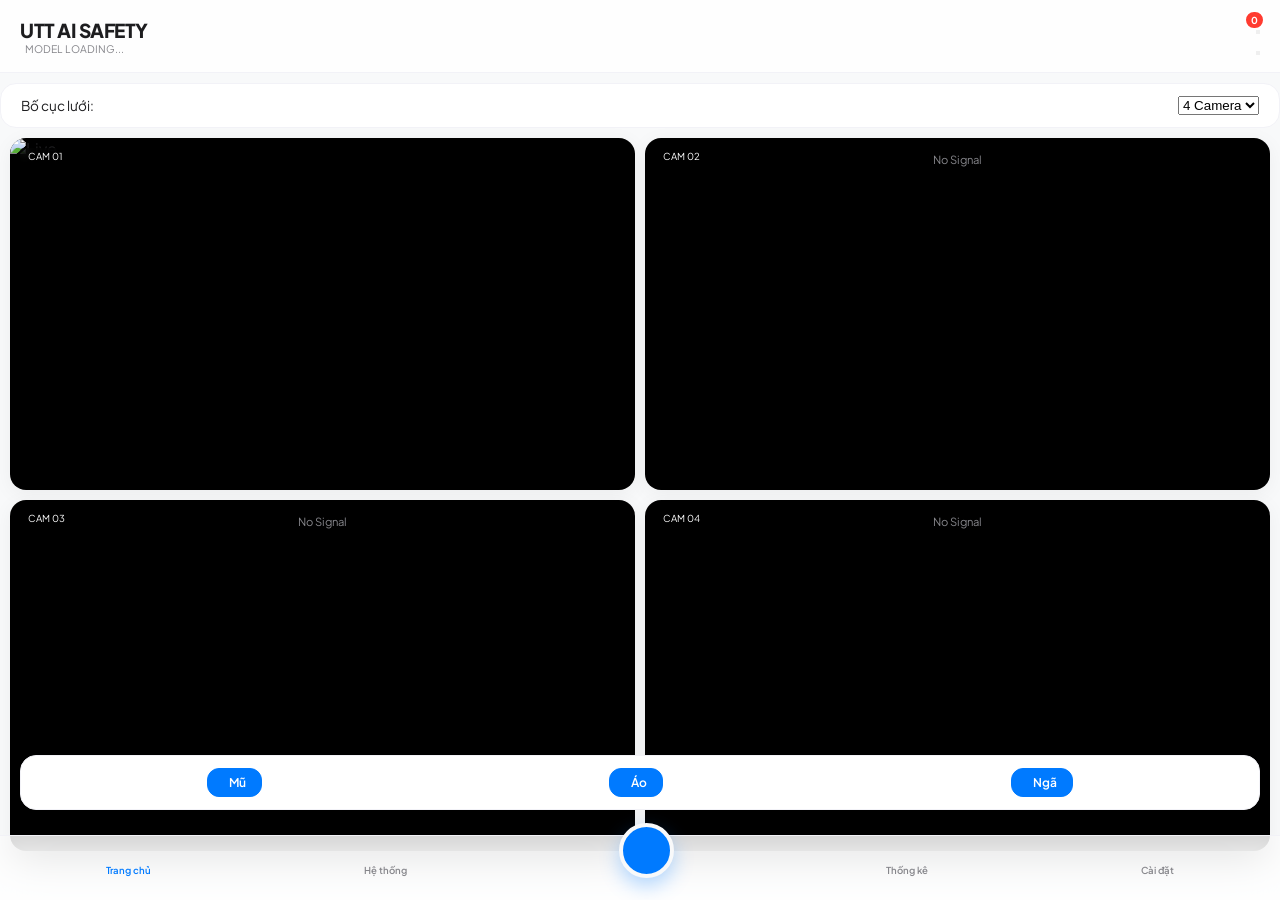
==== commit c691d6e4: "Live Test Update: SPA, Camera Grid (1-8), Dark Mode, and Notification Badge" ====
--- a/index.html
+++ b/index.html
@@ -1,27 +1,22 @@
 <!DOCTYPE html>
-<html lang="vi">
+<html lang="vi" data-theme="light">
 
 <head>
     <meta charset="UTF-8">
     <meta name="viewport" content="width=device-width, initial-scale=1.0, maximum-scale=1.0, user-scalable=no, viewport-fit=cover">
-    <title>UTT AI Safety - Smart Home</title>
+    <title>UTT AI SAFETY - LIVE MONITORING</title>
     
-    <!-- PWA Settings -->
     <link rel="manifest" href="manifest.json">
     <meta name="theme-color" content="#f8f9fa">
     
-    <!-- iOS Specific -->
     <meta name="apple-mobile-web-app-capable" content="yes">
     <meta name="apple-mobile-web-app-status-bar-style" content="default">
     <link rel="apple-touch-icon" href="assets/icons/apple-touch-icon.png">
     
-    <!-- Stylesheets -->
     <link rel="stylesheet" href="css/style.css">
     <link href="https://fonts.googleapis.com/css2?family=Plus+Jakarta+Sans:wght@400;500;600;700&display=swap" rel="stylesheet">
     
-    <!-- External Scripts -->
     <script src="https://unpkg.com/lucide@latest"></script>
-    <script src="https://cdn.jsdelivr.net/npm/chart.js"></script>
     <script src="https://cdn.jsdelivr.net/npm/onnxruntime-web/dist/ort.min.js"></script>
 </head>
 
@@ -30,145 +25,158 @@
         <!-- ── Header ── -->
         <header class="app-header">
             <div class="header-left">
-                <h1>Nhà của tôi</h1>
-                <span class="location-status"><i data-lucide="map-pin"></i> Đại học Công nghệ GTVT</span>
+                <h1>UTT AI SAFETY</h1>
+                <span id="yolo-status" class="yolo-status"><span class="status-dot"></span> <span id="yolo-status-text">MODEL LOADING...</span></span>
             </div>
             <div class="header-actions">
-                <button class="btn-circle" id="btn-notifications"><i data-lucide="bell"></i></button>
+                <div class="notif-badge-container">
+                    <button class="btn-circle" id="btn-notifications"><i data-lucide="bell"></i></button>
+                    <span id="notif-count" class="badge-count">0</span>
+                </div>
                 <button class="btn-circle primary" id="btn-add-device"><i data-lucide="plus"></i></button>
             </div>
         </header>
 
-        <!-- ── Main Content ── -->
+        <!-- ── Main Content (SPA Sections) ── -->
         <main class="app-main">
-            <!-- ── AI Filtering Panel ── -->
-            <section class="ai-filter-panel glass">
-                <div class="panel-header">
-                    <h3>Giám sát AI thông minh</h3>
+            
+            <!-- SECTION 1: HOME (GRID MONITORING) -->
+            <section id="section-home" class="page-section active">
+                <!-- Camera Grid Controls -->
+                <div class="grid-controls glass">
+                    <label for="cam-count-select">Bố cục lưới:</label>
+                    <select id="cam-count-select" class="mini-select">
+                        <option value="1">1 Camera</option>
+                        <option value="2">2 Camera</option>
+                        <option value="4" selected>4 Camera</option>
+                        <option value="6">6 Camera</option>
+                        <option value="8">8 Camera</option>
+                    </select>
                 </div>
-                <div class="filter-options">
-                    <label class="toggle-card">
+
+                <!-- Main Camera Grid -->
+                <div class="camera-grid grid-4" id="camera-grid-main">
+                    <!-- Camera 01 (Active) -->
+                    <div class="camera-card active" id="primary-cam-card">
+                        <div class="cam-info-top">
+                            <span class="cam-tag">CAM 01</span>
+                            <button class="btn-expand"><i data-lucide="maximize"></i></button>
+                        </div>
+                        <div class="stream-container">
+                            <img id="main-video" class="stream-view" src="" alt="Live">
+                            <video id="webcam" playsinline autoplay muted style="display:none;"></video>
+                            <div class="ai-overlay" id="ai-overlay"></div>
+                        </div>
+                    </div>
+                    <!-- Placeholder Cameras will be injected by JS -->
+                </div>
+
+                <!-- AI Filtering Control -->
+                <div class="ai-filter-bar glass">
+                    <label class="chip">
                         <input type="checkbox" id="filter-helmet" checked>
-                        <div class="toggle-content">
-                            <i data-lucide="hard-hat"></i>
-                            <span>Mũ bảo hiểm</span>
-                        </div>
+                        <span><i data-lucide="hard-hat"></i> Mũ</span>
                     </label>
-                    <label class="toggle-card">
+                    <label class="chip">
                         <input type="checkbox" id="filter-vest" checked>
-                        <div class="toggle-content">
-                            <i data-lucide="shirt"></i>
-                            <span>Áo phản quang</span>
-                        </div>
+                        <span><i data-lucide="shirt"></i> Áo</span>
                     </label>
-                    <label class="toggle-card">
+                    <label class="chip">
                         <input type="checkbox" id="filter-pose" checked>
-                        <div class="toggle-content">
-                            <i data-lucide="accessibility"></i>
-                            <span>Tư thế (Ngã)</span>
-                        </div>
+                        <span><i data-lucide="accessibility"></i> Ngã</span>
                     </label>
                 </div>
             </section>
 
-            <!-- ── Camera List ── -->
-            <section class="camera-list" id="camera-list-container">
-                <!-- Thẻ Camera 1 -->
-                <div class="camera-card active" data-cam-id="cam-01">
-                    <div class="card-info">
-                        <div class="cam-name">
-                            <span class="status-dot"></span>
-                            <h4>Camera Tiền sảnh A1</h4>
-                        </div>
-                        <button class="btn-more"><i data-lucide="more-horizontal"></i></button>
-                    </div>
-                    <div class="stream-container">
-                        <img id="main-video" class="stream-view" src="" alt="Live Stream">
-                        <video id="webcam" playsinline autoplay muted style="display:none;"></video>
-                        <div class="stream-label">LIVE</div>
-                    </div>
-                    <div class="card-footer">
-                        <button class="btn-action active" id="btn-start-cam"><i data-lucide="play"></i> Kết nối</button>
-                        <button class="btn-action danger" id="btn-stop-cam" disabled><i data-lucide="square"></i> Dừng</button>
-                        <select id="cam-source-select" class="mini-select">
-                            <option value="1">Backend Server</option>
-                            <option value="2">Local Cam</option>
-                        </select>
-                    </div>
+            <!-- SECTION 2: SYSTEM (CAMERA LIST) -->
+            <section id="section-system" class="page-section">
+                <div class="glass section-header">
+                    <h3>Hệ thống Camera</h3>
                 </div>
-
-                <!-- Thẻ Camera 2 (Mẫu) -->
-                <div class="camera-card" data-cam-id="cam-02">
-                    <div class="card-info">
-                        <div class="cam-name">
-                            <span class="status-dot offline"></span>
-                            <h4>Kho hàng B2</h4>
-                        </div>
-                        <button class="btn-more"><i data-lucide="more-horizontal"></i></button>
-                    </div>
-                    <div class="stream-container placeholder">
-                        <i data-lucide="video-off"></i>
-                        <p>Camera ngoại tuyến</p>
-                    </div>
+                <div class="cam-list-vertical" id="system-cam-list">
+                    <!-- Injected by JS -->
                 </div>
             </section>
 
-            <!-- ── Statistics ── -->
-            <section class="stats-section glass">
-                <h3>Lịch sử vi phạm</h3>
-                <div class="table-wrapper">
-                    <table id="violation-table">
+            <!-- SECTION 3: STATISTICS -->
+            <section id="section-stats" class="page-section">
+                <div class="glass section-header">
+                    <h3>Thống kê Vi phạm</h3>
+                </div>
+                <div class="table-wrapper glass">
+                    <table>
                         <thead>
                             <tr>
                                 <th>Thời gian</th>
                                 <th>Vị trí</th>
-                                <th>Loại</th>
-                                <th>ID</th>
+                                <th>Loại lỗi</th>
                             </tr>
                         </thead>
-                        <tbody id="violation-history-body">
-                            <!-- Data injected by JS -->
+                        <tbody id="stats-table-body">
+                            <!-- Injected by JS -->
                         </tbody>
                     </table>
+                </div>
+            </section>
+
+            <!-- SECTION 4: SETTINGS -->
+            <section id="section-settings" class="page-section">
+                <div class="glass section-header">
+                    <h3>Cài đặt</h3>
+                </div>
+                <div class="settings-list">
+                    <div class="setting-item glass">
+                        <div class="setting-info">
+                            <i data-lucide="moon"></i>
+                            <span>Chế độ tối (Dark Mode)</span>
+                        </div>
+                        <label class="switch">
+                            <input type="checkbox" id="dark-mode-toggle">
+                            <span class="slider"></span>
+                        </label>
+                    </div>
+                    <div class="setting-item glass">
+                        <div class="setting-info">
+                            <i data-lucide="shield-check"></i>
+                            <span>Độ nhạy AI (Confidence)</span>
+                        </div>
+                        <input type="range" min="0.1" max="0.9" step="0.1" value="0.5">
+                    </div>
                 </div>
             </section>
         </main>
 
         <!-- ── Bottom Navigation ── -->
         <nav class="bottom-nav">
-            <a href="#" class="nav-item active">
+            <a href="#" class="nav-item active" data-target="home">
                 <i data-lucide="home"></i>
                 <span>Trang chủ</span>
             </a>
-            <a href="#" class="nav-item">
-                <i data-lucide="shopping-bag"></i>
-                <span>Cửa hàng</span>
+            <a href="#" class="nav-item" data-target="system">
+                <i data-lucide="layout-grid"></i>
+                <span>Hệ thống</span>
             </a>
             <div class="nav-item robot-central">
-                <div class="robot-circle">
+                <div class="robot-circle" id="ai-status-indicator">
                     <i data-lucide="bot"></i>
                 </div>
             </div>
-            <a href="#" class="nav-item">
-                <i data-lucide="message-circle"></i>
-                <span>Tin nhắn</span>
+            <a href="#" class="nav-item" data-target="stats">
+                <i data-lucide="bar-chart-3"></i>
+                <span>Thống kê</span>
             </a>
-            <a href="#" class="nav-item">
-                <i data-lucide="user"></i>
-                <span>Cá nhân</span>
+            <a href="#" class="nav-item" data-target="settings">
+                <i data-lucide="settings"></i>
+                <span>Cài đặt</span>
             </a>
         </nav>
 
-        <!-- ── Audio Alerts ── -->
+        <!-- Audio Alerts -->
         <audio id="audio-alarm" src="assets/alarm.mp3"></audio>
         <audio id="audio-warning" src="assets/warning.mp3"></audio>
     </div>
 
-    <!-- Logic -->
     <script src="src/script.js"></script>
-    <script>
-        lucide.createIcons();
-    </script>
+    <script>lucide.createIcons();</script>
 </body>
-
 </html>
--- a/css/style.css
+++ b/css/style.css
@@ -1,6 +1,7 @@
 :root {
     --bg-color: #f8f9fa;
     --card-bg: #ffffff;
+    --header-bg: rgba(255, 255, 255, 0.8);
     --primary: #007aff;
     --primary-light: #e1f0ff;
     --danger: #ff3b30;
@@ -13,6 +14,17 @@
     --safe-bottom: env(safe-area-inset-bottom);
 }
 
+[data-theme="dark"] {
+    --bg-color: #121212;
+    --card-bg: #1c1c1e;
+    --header-bg: rgba(18, 18, 18, 0.8);
+    --text-main: #f5f5f7;
+    --text-muted: #a1a1a6;
+    --border-color: #2c2c2e;
+    --shadow: 0 4px 20px rgba(0, 0, 0, 0.3);
+    --primary-light: #003a75;
+}
+
 * {
     margin: 0;
     padding: 0;
@@ -25,306 +37,193 @@
     color: var(--text-main);
     font-family: 'Plus Jakarta Sans', sans-serif;
     overflow-x: hidden;
-    line-height: 1.5;
-}
-
-.app-wrapper {
-    display: flex;
-    flex-direction: column;
-    min-height: 100vh;
-    padding-bottom: calc(80px + var(--safe-bottom));
+    transition: background 0.3s, color 0.3s;
+}
+
+/* ── SPA Transitions ── */
+.page-section {
+    display: none;
+    animation: fadeIn 0.3s ease;
+}
+
+.page-section.active {
+    display: block;
+}
+
+@keyframes fadeIn {
+    from { opacity: 0; transform: translateY(10px); }
+    to { opacity: 1; transform: translateY(0); }
 }
 
 /* ── Header ── */
 .app-header {
-    background: rgba(255, 255, 255, 0.8);
+    background: var(--header-bg);
     backdrop-filter: blur(20px);
-    padding: calc(20px + var(--safe-top)) 20px 15px;
+    padding: calc(15px + var(--safe-top)) 20px 15px;
     display: flex;
     justify-content: space-between;
     align-items: center;
     position: sticky;
     top: 0;
     z-index: 1000;
-}
-
-.app-header h1 {
-    font-size: 1.5rem;
+    border-bottom: 1px solid var(--border-color);
+}
+
+.app-header h1 { font-size: 1.2rem; font-weight: 800; letter-spacing: -0.5px; }
+
+.yolo-status {
+    font-size: 0.65rem;
+    display: flex;
+    align-items: center;
+    gap: 5px;
+    color: var(--text-muted);
+}
+
+.notif-badge-container { position: relative; }
+.badge-count {
+    position: absolute;
+    top: -5px;
+    right: -5px;
+    background: var(--danger);
+    color: white;
+    font-size: 0.6rem;
+    padding: 2px 5px;
+    border-radius: 10px;
     font-weight: 700;
-    letter-spacing: -0.5px;
-}
-
-.location-status {
-    font-size: 0.75rem;
-    color: var(--text-muted);
-    display: flex;
-    align-items: center;
-    gap: 4px;
-}
-
-.header-actions {
-    display: flex;
-    gap: 12px;
-}
-
-.btn-circle {
-    width: 40px;
-    height: 40px;
-    border-radius: 50%;
-    border: none;
-    background: var(--card-bg);
-    box-shadow: var(--shadow);
-    display: flex;
-    align-items: center;
-    justify-content: center;
-    cursor: pointer;
-    transition: transform 0.2s;
-}
-
-.btn-circle.primary {
-    background: var(--primary);
-    color: white;
-}
-
-.btn-circle:active {
-    transform: scale(0.9);
-}
-
-/* ── AI Filter Panel ── */
-.app-main {
-    padding: 10px 20px;
-}
-
-.glass {
-    background: rgba(255, 255, 255, 0.7);
-    backdrop-filter: blur(10px);
-    border: 1px solid rgba(255, 255, 255, 0.3);
-    border-radius: 24px;
-    padding: 20px;
-    margin-bottom: 20px;
-}
-
-.panel-header h3 {
-    font-size: 1rem;
-    margin-bottom: 15px;
-}
-
-.filter-options {
+    border: 2px solid var(--card-bg);
+}
+
+/* ── Camera Grid System ── */
+.grid-controls {
+    display: flex;
+    justify-content: space-between;
+    align-items: center;
+    padding: 12px 20px;
+    margin: 10px 0;
+    font-size: 0.85rem;
+}
+
+.camera-grid {
     display: grid;
-    grid-template-columns: repeat(3, 1fr);
     gap: 10px;
-}
-
-.toggle-card {
-    cursor: pointer;
-}
-
-.toggle-card input {
-    display: none;
-}
-
-.toggle-content {
+    padding: 0 10px;
+    transition: all 0.5s ease;
+}
+
+.grid-1 { grid-template-columns: 1fr; }
+.grid-2 { grid-template-columns: 1fr; } /* Mobile default 1 col */
+.grid-4 { grid-template-columns: repeat(2, 1fr); }
+.grid-6, .grid-8 { grid-template-columns: repeat(2, 1fr); }
+
+.camera-card {
     background: var(--card-bg);
     border-radius: 16px;
-    padding: 15px 10px;
-    display: flex;
-    flex-direction: column;
-    align-items: center;
-    gap: 8px;
+    overflow: hidden;
+    position: relative;
     box-shadow: var(--shadow);
-    transition: all 0.3s cubic-bezier(0.4, 0, 0.2, 1);
-    border: 1.5px solid transparent;
-}
-
-.toggle-content i {
-    width: 24px;
-    height: 24px;
+    aspect-ratio: 16/9;
+}
+
+.camera-card.enlarged {
+    position: fixed;
+    top: 0; left: 0; right: 0; bottom: 0;
+    z-index: 2000;
+    border-radius: 0;
+    aspect-ratio: auto;
+}
+
+.stream-container { width: 100%; height: 100%; background: #000; position: relative; }
+.stream-view { width: 100%; height: 100%; object-fit: cover; }
+
+.cam-info-top {
+    position: absolute;
+    top: 10px; left: 10px; right: 10px;
+    display: flex;
+    justify-content: space-between;
+    z-index: 10;
+}
+
+.cam-tag {
+    background: rgba(0,0,0,0.6);
+    color: white;
+    font-size: 0.6rem;
+    padding: 2px 8px;
+    border-radius: 4px;
+    backdrop-filter: blur(5px);
+}
+
+.btn-expand {
+    background: rgba(0,0,0,0.4);
+    border: none;
+    color: white;
+    padding: 4px;
+    border-radius: 4px;
+}
+
+/* ── AI Filter Bar (Floating Chips) ── */
+.ai-filter-bar {
+    position: fixed;
+    bottom: 90px;
+    left: 20px;
+    right: 20px;
+    display: flex;
+    justify-content: space-around;
+    padding: 12px;
+    border-radius: 20px;
+    z-index: 900;
+}
+
+.chip { cursor: pointer; }
+.chip input { display: none; }
+.chip span {
+    display: flex;
+    align-items: center;
+    gap: 6px;
+    padding: 6px 15px;
+    border-radius: 12px;
+    font-size: 0.75rem;
+    font-weight: 600;
+    background: var(--card-bg);
     color: var(--text-muted);
-}
-
-.toggle-content span {
-    font-size: 0.65rem;
-    font-weight: 600;
-    color: var(--text-muted);
-    text-align: center;
-}
-
-.toggle-card input:checked + .toggle-content {
-    background: var(--primary-light);
+    border: 1px solid var(--border-color);
+}
+
+.chip input:checked + span {
+    background: var(--primary);
+    color: white;
     border-color: var(--primary);
 }
 
-.toggle-card input:checked + .toggle-content i,
-.toggle-card input:checked + .toggle-content span {
-    color: var(--primary);
-}
-
-/* ── Camera List ── */
-.camera-card {
-    background: var(--card-bg);
-    border-radius: 28px;
-    padding: 18px;
-    margin-bottom: 15px;
-    box-shadow: var(--shadow);
-    transition: transform 0.3s;
-}
-
-.camera-card.active {
-    border: 2px solid var(--primary);
-}
-
-.card-info {
-    display: flex;
-    justify-content: space-between;
-    align-items: center;
-    margin-bottom: 15px;
-}
-
-.cam-name {
-    display: flex;
-    align-items: center;
-    gap: 8px;
-}
-
-.status-dot {
-    width: 8px;
-    height: 8px;
-    border-radius: 50%;
-    background: var(--success);
-}
-
-.status-dot.offline {
-    background: var(--text-muted);
-}
-
-.card-info h4 {
-    font-size: 0.95rem;
-    font-weight: 600;
-}
-
-.btn-more {
-    background: none;
-    border: none;
-    color: var(--text-muted);
-}
-
-.stream-container {
-    width: 100%;
-    aspect-ratio: 16/9;
-    background: #000;
-    border-radius: 20px;
-    position: relative;
-    overflow: hidden;
-}
-
-.stream-view {
-    width: 100%;
-    height: 100%;
-    object-fit: cover;
-}
-
-.stream-label {
-    position: absolute;
-    top: 12px;
-    left: 12px;
-    background: var(--danger);
-    color: white;
-    font-size: 0.65rem;
-    font-weight: 700;
-    padding: 2px 8px;
-    border-radius: 6px;
-    letter-spacing: 0.5px;
-}
-
-.stream-container.placeholder {
-    display: flex;
-    flex-direction: column;
-    align-items: center;
-    justify-content: center;
-    background: #f2f2f7;
-    color: var(--text-muted);
-    gap: 10px;
-}
-
-.card-footer {
-    display: flex;
-    gap: 10px;
-    margin-top: 15px;
-}
-
-.btn-action {
-    flex: 1;
-    padding: 12px;
-    border-radius: 12px;
-    border: none;
-    font-size: 0.85rem;
-    font-weight: 600;
-    display: flex;
-    align-items: center;
-    justify-content: center;
-    gap: 6px;
-    cursor: pointer;
-}
-
-.btn-action.active {
-    background: var(--primary);
-    color: white;
-}
-
-.btn-action.danger {
-    background: var(--primary-light);
-    color: var(--primary);
-}
-
-.btn-action:disabled {
-    opacity: 0.5;
-}
-
-.mini-select {
-    padding: 8px;
-    border-radius: 12px;
-    border: 1px solid var(--border-color);
-    background: var(--bg-color);
-    font-size: 0.75rem;
-}
-
-/* ── Statistics Table ── */
-.stats-section h3 {
-    font-size: 1rem;
-    margin-bottom: 15px;
-}
-
-.table-wrapper {
-    overflow-x: auto;
-}
-
-table {
-    width: 100%;
-    border-collapse: collapse;
-}
-
-th {
-    text-align: left;
-    font-size: 0.7rem;
-    color: var(--text-muted);
-    text-transform: uppercase;
-    padding: 8px;
-}
-
-td {
-    padding: 12px 8px;
-    font-size: 0.75rem;
-    border-top: 1px solid var(--border-color);
-}
-
-/* ── Bottom Nav ── */
+/* ── Settings & Switches ── */
+.setting-item {
+    display: flex;
+    justify-content: space-between;
+    align-items: center;
+    padding: 15px 20px;
+    margin-bottom: 10px;
+}
+
+.setting-info { display: flex; align-items: center; gap: 15px; font-weight: 500; }
+
+.switch { position: relative; display: inline-block; width: 50px; height: 26px; }
+.switch input { opacity: 0; width: 0; height: 0; }
+.slider {
+    position: absolute; cursor: pointer; top: 0; left: 0; right: 0; bottom: 0;
+    background-color: #ccc; transition: .4s; border-radius: 34px;
+}
+.slider:before {
+    position: absolute; content: ""; height: 20px; width: 20px; left: 3px; bottom: 3px;
+    background-color: white; transition: .4s; border-radius: 50%;
+}
+input:checked + .slider { background-color: var(--primary); }
+input:checked + .slider:before { transform: translateX(24px); }
+
+/* ── Bottom Nav Refined ── */
 .bottom-nav {
     position: fixed;
-    bottom: 0;
-    left: 0;
-    right: 0;
-    height: calc(70px + var(--safe-bottom));
-    background: rgba(255, 255, 255, 0.9);
+    bottom: 0; left: 0; right: 0;
+    height: calc(65px + var(--safe-bottom));
+    background: var(--header-bg);
     backdrop-filter: blur(20px);
     display: flex;
     justify-content: space-around;
@@ -341,117 +240,32 @@
     color: var(--text-muted);
     text-decoration: none;
     gap: 4px;
-    transition: color 0.3s;
-}
-
-.nav-item i {
-    width: 24px;
-    height: 24px;
-}
-
-.nav-item span {
-    font-size: 0.65rem;
-    font-weight: 500;
-}
-
-.nav-item.active {
-    color: var(--primary);
-}
-
-.robot-central {
-    margin-top: -40px;
-}
-
+}
+
+.nav-item.active { color: var(--primary); }
+.nav-item span { font-size: 0.6rem; font-weight: 600; }
+
+.robot-central { margin-top: -35px; }
 .robot-circle {
-    width: 60px;
-    height: 60px;
+    width: 55px; height: 55px;
     background: var(--primary);
     border-radius: 50%;
-    display: flex;
-    align-items: center;
-    justify-content: center;
-    color: white;
-    box-shadow: 0 8px 25px rgba(0, 122, 255, 0.4);
+    display: flex; align-items: center; justify-content: center;
+    color: white;
+    box-shadow: 0 8px 20px rgba(0, 122, 255, 0.3);
     border: 4px solid var(--bg-color);
 }
 
-.robot-circle i {
-    width: 30px;
-    height: 30px;
-}
-
-/* ── Badges ── */
-.badge-warning {
-    background: #fff3cd;
-    color: #856404;
-    padding: 2px 8px;
-    border-radius: 6px;
-    font-weight: 600;
-}
-
-.badge-danger {
-    background: #f8d7da;
-    color: #721c24;
-    padding: 2px 8px;
-    border-radius: 6px;
-    font-weight: 600;
-}
-
-/* ── In-App Alert ── */
-.in-app-alert {
-    position: fixed;
-    top: -100px;
-    left: 20px;
-    right: 20px;
-    padding: 15px 20px;
-    display: flex;
-    align-items: center;
-    gap: 15px;
-    transition: top 0.5s cubic-bezier(0.175, 0.885, 0.32, 1.275);
-    z-index: 9999;
-    box-shadow: 0 10px 30px rgba(0,0,0,0.1);
+/* ── Glass Effect ── */
+.glass {
     background: var(--card-bg);
-    border-radius: 20px;
-}
-
-.in-app-alert.show {
-    top: calc(var(--safe-top) + 20px);
-}
-
-.alert-icon {
-    width: 40px;
-    height: 40px;
-    background: var(--danger);
-    color: white;
-    border-radius: 12px;
-    display: flex;
-    align-items: center;
-    justify-content: center;
-}
-
-.alert-body strong {
-    display: block;
-    font-size: 0.9rem;
-}
-
-.alert-body p {
-    font-size: 0.75rem;
-    color: var(--text-muted);
-}
-
-/* ── Animations ── */
-.pulse-active {
-    animation: pulse-red 1s infinite alternate;
-}
-
-@keyframes pulse-red {
-    from { box-shadow: 0 0 0px rgba(255, 59, 48, 0); }
-    to { box-shadow: 0 0 15px rgba(255, 59, 48, 0.5); }
+    border: 1px solid var(--border-color);
+    border-radius: 16px;
 }
 
 @media (min-width: 768px) {
-    .app-main {
-        max-width: 800px;
-        margin: 0 auto;
-    }
+    .grid-2 { grid-template-columns: repeat(2, 1fr); }
+    .grid-4 { grid-template-columns: repeat(2, 1fr); }
+    .grid-6 { grid-template-columns: repeat(3, 1fr); }
+    .grid-8 { grid-template-columns: repeat(4, 1fr); }
 }
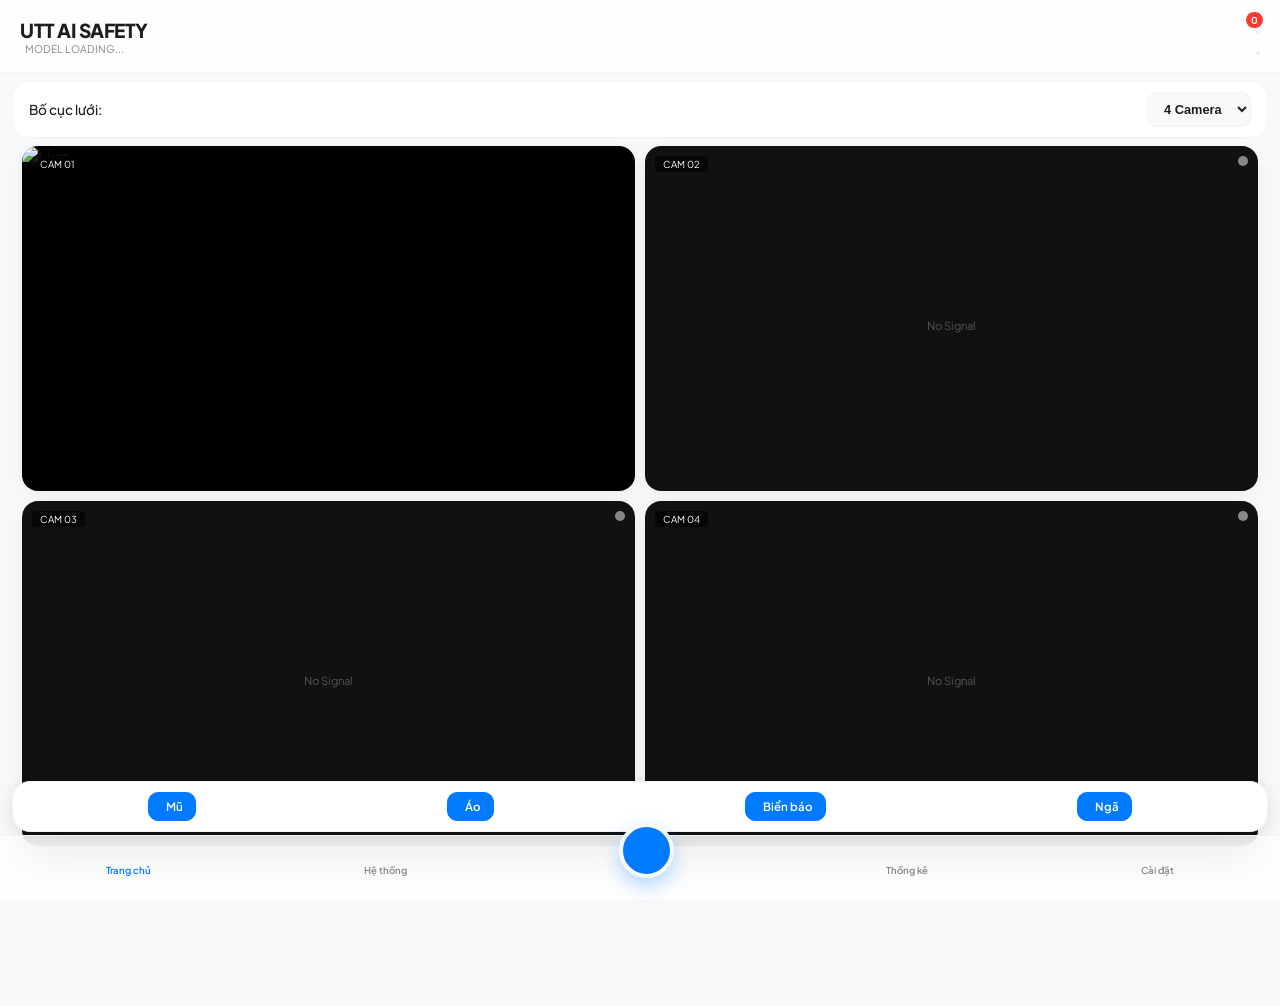
==== commit 16454b8f: "Fix: Add bestcone.onnx (traffic_cone/sign), correct all 3 model class labels, fix FALL_CLASSES remov" ====
--- a/index.html
+++ b/index.html
@@ -80,6 +80,10 @@
                     <label class="chip">
                         <input type="checkbox" id="filter-vest" checked>
                         <span><i data-lucide="shirt"></i> Áo</span>
+                    </label>
+                    <label class="chip">
+                        <input type="checkbox" id="filter-sign" checked>
+                        <span><i data-lucide="octagon"></i> Biển báo</span>
                     </label>
                     <label class="chip">
                         <input type="checkbox" id="filter-pose" checked>
--- a/css/style.css
+++ b/css/style.css
@@ -1,271 +1,370 @@
-:root {
-    --bg-color: #f8f9fa;
-    --card-bg: #ffffff;
-    --header-bg: rgba(255, 255, 255, 0.8);
-    --primary: #007aff;
-    --primary-light: #e1f0ff;
-    --danger: #ff3b30;
-    --success: #34c759;
-    --text-main: #1d1d1f;
-    --text-muted: #86868b;
-    --border-color: #f2f2f7;
-    --shadow: 0 4px 20px rgba(0, 0, 0, 0.05);
-    --safe-top: env(safe-area-inset-top);
-    --safe-bottom: env(safe-area-inset-bottom);
-}
-
-[data-theme="dark"] {
-    --bg-color: #121212;
-    --card-bg: #1c1c1e;
-    --header-bg: rgba(18, 18, 18, 0.8);
-    --text-main: #f5f5f7;
-    --text-muted: #a1a1a6;
-    --border-color: #2c2c2e;
-    --shadow: 0 4px 20px rgba(0, 0, 0, 0.3);
-    --primary-light: #003a75;
-}
-
-* {
-    margin: 0;
-    padding: 0;
-    box-sizing: border-box;
-    -webkit-tap-highlight-color: transparent;
-}
-
-body {
-    background: var(--bg-color);
-    color: var(--text-main);
-    font-family: 'Plus Jakarta Sans', sans-serif;
-    overflow-x: hidden;
-    transition: background 0.3s, color 0.3s;
-}
-
-/* ── SPA Transitions ── */
-.page-section {
-    display: none;
-    animation: fadeIn 0.3s ease;
-}
-
-.page-section.active {
-    display: block;
-}
-
-@keyframes fadeIn {
-    from { opacity: 0; transform: translateY(10px); }
-    to { opacity: 1; transform: translateY(0); }
-}
-
-/* ── Header ── */
-.app-header {
-    background: var(--header-bg);
-    backdrop-filter: blur(20px);
-    padding: calc(15px + var(--safe-top)) 20px 15px;
-    display: flex;
-    justify-content: space-between;
-    align-items: center;
-    position: sticky;
-    top: 0;
-    z-index: 1000;
-    border-bottom: 1px solid var(--border-color);
-}
-
-.app-header h1 { font-size: 1.2rem; font-weight: 800; letter-spacing: -0.5px; }
-
-.yolo-status {
-    font-size: 0.65rem;
-    display: flex;
-    align-items: center;
-    gap: 5px;
-    color: var(--text-muted);
-}
-
-.notif-badge-container { position: relative; }
-.badge-count {
-    position: absolute;
-    top: -5px;
-    right: -5px;
-    background: var(--danger);
-    color: white;
-    font-size: 0.6rem;
-    padding: 2px 5px;
-    border-radius: 10px;
-    font-weight: 700;
-    border: 2px solid var(--card-bg);
-}
-
-/* ── Camera Grid System ── */
-.grid-controls {
-    display: flex;
-    justify-content: space-between;
-    align-items: center;
-    padding: 12px 20px;
-    margin: 10px 0;
-    font-size: 0.85rem;
-}
-
-.camera-grid {
-    display: grid;
-    gap: 10px;
-    padding: 0 10px;
-    transition: all 0.5s ease;
-}
-
-.grid-1 { grid-template-columns: 1fr; }
-.grid-2 { grid-template-columns: 1fr; } /* Mobile default 1 col */
-.grid-4 { grid-template-columns: repeat(2, 1fr); }
-.grid-6, .grid-8 { grid-template-columns: repeat(2, 1fr); }
-
-.camera-card {
-    background: var(--card-bg);
-    border-radius: 16px;
-    overflow: hidden;
-    position: relative;
-    box-shadow: var(--shadow);
-    aspect-ratio: 16/9;
-}
-
-.camera-card.enlarged {
-    position: fixed;
-    top: 0; left: 0; right: 0; bottom: 0;
-    z-index: 2000;
-    border-radius: 0;
-    aspect-ratio: auto;
-}
-
-.stream-container { width: 100%; height: 100%; background: #000; position: relative; }
-.stream-view { width: 100%; height: 100%; object-fit: cover; }
-
-.cam-info-top {
-    position: absolute;
-    top: 10px; left: 10px; right: 10px;
-    display: flex;
-    justify-content: space-between;
-    z-index: 10;
-}
-
-.cam-tag {
-    background: rgba(0,0,0,0.6);
-    color: white;
-    font-size: 0.6rem;
-    padding: 2px 8px;
-    border-radius: 4px;
-    backdrop-filter: blur(5px);
-}
-
-.btn-expand {
-    background: rgba(0,0,0,0.4);
-    border: none;
-    color: white;
-    padding: 4px;
-    border-radius: 4px;
-}
-
-/* ── AI Filter Bar (Floating Chips) ── */
-.ai-filter-bar {
-    position: fixed;
-    bottom: 90px;
-    left: 20px;
-    right: 20px;
-    display: flex;
-    justify-content: space-around;
-    padding: 12px;
-    border-radius: 20px;
-    z-index: 900;
-}
-
-.chip { cursor: pointer; }
-.chip input { display: none; }
-.chip span {
-    display: flex;
-    align-items: center;
-    gap: 6px;
-    padding: 6px 15px;
-    border-radius: 12px;
-    font-size: 0.75rem;
-    font-weight: 600;
-    background: var(--card-bg);
-    color: var(--text-muted);
-    border: 1px solid var(--border-color);
-}
-
-.chip input:checked + span {
-    background: var(--primary);
-    color: white;
-    border-color: var(--primary);
-}
-
-/* ── Settings & Switches ── */
-.setting-item {
-    display: flex;
-    justify-content: space-between;
-    align-items: center;
-    padding: 15px 20px;
-    margin-bottom: 10px;
-}
-
-.setting-info { display: flex; align-items: center; gap: 15px; font-weight: 500; }
-
-.switch { position: relative; display: inline-block; width: 50px; height: 26px; }
-.switch input { opacity: 0; width: 0; height: 0; }
-.slider {
-    position: absolute; cursor: pointer; top: 0; left: 0; right: 0; bottom: 0;
-    background-color: #ccc; transition: .4s; border-radius: 34px;
-}
-.slider:before {
-    position: absolute; content: ""; height: 20px; width: 20px; left: 3px; bottom: 3px;
-    background-color: white; transition: .4s; border-radius: 50%;
-}
-input:checked + .slider { background-color: var(--primary); }
-input:checked + .slider:before { transform: translateX(24px); }
-
-/* ── Bottom Nav Refined ── */
-.bottom-nav {
-    position: fixed;
-    bottom: 0; left: 0; right: 0;
-    height: calc(65px + var(--safe-bottom));
-    background: var(--header-bg);
-    backdrop-filter: blur(20px);
-    display: flex;
-    justify-content: space-around;
-    align-items: center;
-    padding-bottom: var(--safe-bottom);
-    border-top: 1px solid var(--border-color);
-    z-index: 1001;
-}
-
-.nav-item {
-    display: flex;
-    flex-direction: column;
-    align-items: center;
-    color: var(--text-muted);
-    text-decoration: none;
-    gap: 4px;
-}
-
-.nav-item.active { color: var(--primary); }
-.nav-item span { font-size: 0.6rem; font-weight: 600; }
-
-.robot-central { margin-top: -35px; }
-.robot-circle {
-    width: 55px; height: 55px;
-    background: var(--primary);
-    border-radius: 50%;
-    display: flex; align-items: center; justify-content: center;
-    color: white;
-    box-shadow: 0 8px 20px rgba(0, 122, 255, 0.3);
-    border: 4px solid var(--bg-color);
-}
-
-/* ── Glass Effect ── */
-.glass {
-    background: var(--card-bg);
-    border: 1px solid var(--border-color);
-    border-radius: 16px;
-}
-
-@media (min-width: 768px) {
-    .grid-2 { grid-template-columns: repeat(2, 1fr); }
-    .grid-4 { grid-template-columns: repeat(2, 1fr); }
-    .grid-6 { grid-template-columns: repeat(3, 1fr); }
-    .grid-8 { grid-template-columns: repeat(4, 1fr); }
-}+:root {
+    --bg-color: #f8f9fa;
+    --card-bg: #ffffff;
+    --header-bg: rgba(255, 255, 255, 0.8);
+    --primary: #007aff;
+    --primary-light: #e1f0ff;
+    --danger: #ff3b30;
+    --success: #34c759;
+    --warning: #ff9500;
+    --text-main: #1d1d1f;
+    --text-muted: #86868b;
+    --border-color: #f2f2f7;
+    --shadow: 0 4px 20px rgba(0, 0, 0, 0.05);
+    --safe-top: env(safe-area-inset-top);
+    --safe-bottom: env(safe-area-inset-bottom);
+}
+
+[data-theme="dark"] {
+    --bg-color: #121212;
+    --card-bg: #1c1c1e;
+    --header-bg: rgba(18, 18, 18, 0.8);
+    --text-main: #f5f5f7;
+    --text-muted: #a1a1a6;
+    --border-color: #2c2c2e;
+    --shadow: 0 4px 20px rgba(0, 0, 0, 0.3);
+    --primary-light: #003a75;
+}
+
+* {
+    margin: 0;
+    padding: 0;
+    box-sizing: border-box;
+    -webkit-tap-highlight-color: transparent;
+}
+
+body {
+    background: var(--bg-color);
+    color: var(--text-main);
+    font-family: 'Plus Jakarta Sans', sans-serif;
+    overflow-x: hidden;
+    transition: background 0.3s, color 0.3s;
+}
+
+/* ── SPA Transitions ── */
+.page-section {
+    display: none;
+    animation: fadeIn 0.3s ease;
+}
+
+.page-section.active {
+    display: block;
+}
+
+@keyframes fadeIn {
+    from { opacity: 0; transform: translateY(10px); }
+    to { opacity: 1; transform: translateY(0); }
+}
+
+/* ── Header ── */
+.app-header {
+    background: var(--header-bg);
+    backdrop-filter: blur(20px);
+    padding: calc(15px + var(--safe-top)) 20px 15px;
+    display: flex;
+    justify-content: space-between;
+    align-items: center;
+    position: sticky;
+    top: 0;
+    z-index: 1000;
+    border-bottom: 1px solid var(--border-color);
+}
+
+.app-header h1 { font-size: 1.2rem; font-weight: 800; letter-spacing: -0.5px; }
+
+.yolo-status {
+    font-size: 0.65rem;
+    display: flex;
+    align-items: center;
+    gap: 5px;
+    color: var(--text-muted);
+}
+
+.notif-badge-container { position: relative; }
+.badge-count {
+    position: absolute;
+    top: -5px;
+    right: -5px;
+    background: var(--danger);
+    color: white;
+    font-size: 0.6rem;
+    padding: 2px 5px;
+    border-radius: 10px;
+    font-weight: 700;
+    border: 2px solid var(--card-bg);
+}
+
+/* ── Camera Grid System ── */
+.grid-controls {
+    display: flex;
+    justify-content: space-between;
+    align-items: center;
+    padding: 12px 20px;
+    margin: 10px 0;
+    font-size: 0.85rem;
+}
+
+.camera-grid {
+    display: grid;
+    gap: 10px;
+    padding: 0 10px;
+    transition: all 0.5s ease;
+}
+
+.grid-1 { grid-template-columns: 1fr; }
+.grid-2 { grid-template-columns: 1fr; } /* Mobile default 1 col */
+.grid-4 { grid-template-columns: repeat(2, 1fr); }
+.grid-6, .grid-8 { grid-template-columns: repeat(2, 1fr); }
+
+.camera-card {
+    background: var(--card-bg);
+    border-radius: 16px;
+    overflow: hidden;
+    position: relative;
+    box-shadow: var(--shadow);
+    width: 100%;
+    aspect-ratio: 16 / 9;
+}
+
+.camera-card.enlarged {
+    position: fixed;
+    top: 0; left: 0; right: 0; bottom: 0;
+    z-index: 2000;
+    border-radius: 0;
+    aspect-ratio: auto;
+}
+
+.stream-container { width: 100%; height: 100%; background: #000; position: relative; }
+.stream-view { width: 100%; height: 100%; object-fit: cover; }
+
+.cam-info-top {
+    position: absolute;
+    top: 10px; left: 10px; right: 10px;
+    display: flex;
+    justify-content: space-between;
+    z-index: 10;
+}
+
+.cam-tag {
+    background: rgba(0,0,0,0.6);
+    color: white;
+    font-size: 0.6rem;
+    padding: 2px 8px;
+    border-radius: 4px;
+    backdrop-filter: blur(5px);
+}
+
+.btn-expand {
+    background: rgba(0,0,0,0.4);
+    border: none;
+    color: white;
+    padding: 4px;
+    border-radius: 4px;
+}
+
+/* ── AI Filter Bar (Floating Chips) ── */
+.ai-filter-bar {
+    position: fixed;
+    bottom: 90px;
+    left: 20px;
+    right: 20px;
+    display: flex;
+    justify-content: space-around;
+    padding: 12px;
+    border-radius: 20px;
+    z-index: 900;
+}
+
+.chip { cursor: pointer; }
+.chip input { display: none; }
+.chip span {
+    display: flex;
+    align-items: center;
+    gap: 6px;
+    padding: 6px 15px;
+    border-radius: 12px;
+    font-size: 0.75rem;
+    font-weight: 600;
+    background: var(--card-bg);
+    color: var(--text-muted);
+    border: 1px solid var(--border-color);
+}
+
+.chip input:checked + span {
+    background: var(--primary);
+    color: white;
+    border-color: var(--primary);
+}
+
+/* ── Settings & Switches ── */
+.setting-item {
+    display: flex;
+    justify-content: space-between;
+    align-items: center;
+    padding: 15px 20px;
+    margin-bottom: 10px;
+}
+
+.setting-info { display: flex; align-items: center; gap: 15px; font-weight: 500; }
+
+.switch { position: relative; display: inline-block; width: 50px; height: 26px; }
+.switch input { opacity: 0; width: 0; height: 0; }
+.slider {
+    position: absolute; cursor: pointer; top: 0; left: 0; right: 0; bottom: 0;
+    background-color: #ccc; transition: .4s; border-radius: 34px;
+}
+.slider:before {
+    position: absolute; content: ""; height: 20px; width: 20px; left: 3px; bottom: 3px;
+    background-color: white; transition: .4s; border-radius: 50%;
+}
+input:checked + .slider { background-color: var(--primary); }
+input:checked + .slider:before { transform: translateX(24px); }
+
+/* ── Bottom Nav Refined ── */
+.bottom-nav {
+    position: fixed;
+    bottom: 0; left: 0; right: 0;
+    height: calc(65px + var(--safe-bottom));
+    background: var(--header-bg);
+    backdrop-filter: blur(20px);
+    display: flex;
+    justify-content: space-around;
+    align-items: center;
+    padding-bottom: var(--safe-bottom);
+    border-top: 1px solid var(--border-color);
+    z-index: 1001;
+}
+
+.nav-item {
+    display: flex;
+    flex-direction: column;
+    align-items: center;
+    color: var(--text-muted);
+    text-decoration: none;
+    gap: 4px;
+}
+
+.nav-item.active { color: var(--primary); }
+.nav-item span { font-size: 0.6rem; font-weight: 600; }
+
+.robot-central { margin-top: -35px; }
+.robot-circle {
+    width: 55px; height: 55px;
+    background: var(--primary);
+    border-radius: 50%;
+    display: flex; align-items: center; justify-content: center;
+    color: white;
+    box-shadow: 0 8px 20px rgba(0, 122, 255, 0.3);
+    border: 4px solid var(--bg-color);
+}
+
+/* ── Glass Effect ── */
+.glass {
+    background: var(--card-bg);
+    border: 1px solid var(--border-color);
+    border-radius: 16px;
+}
+
+@media (min-width: 768px) {
+    .grid-2 { grid-template-columns: repeat(2, 1fr); }
+    .grid-4 { grid-template-columns: repeat(2, 1fr); }
+    .grid-6 { grid-template-columns: repeat(3, 1fr); }
+    .grid-8 { grid-template-columns: repeat(4, 1fr); }
+}
+
+/* ── AI Status Indicator Dot ── */
+.ai-indicator { width:10px; height:10px; border-radius:50%; display:inline-block; flex-shrink:0; }
+.ai-indicator.active  { background:var(--success); box-shadow:0 0 6px var(--success); animation:pulse-dot 2s infinite; }
+.ai-indicator.offline { background:var(--text-muted); }
+.ai-indicator.error   { background:var(--danger); box-shadow:0 0 6px var(--danger); }
+@keyframes pulse-dot { 0%,100%{opacity:1;} 50%{opacity:0.4;} }
+
+/* ── Violation Badges ── */
+.badge-warning { background:#fff3cd; color:#856404; padding:2px 8px; border-radius:6px; font-size:.7rem; font-weight:600; }
+.badge-danger  { background:#f8d7da; color:#721c24; padding:2px 8px; border-radius:6px; font-size:.7rem; font-weight:600; }
+.badge-fall    { background:#ffe0cc; color:#8a3600; padding:2px 8px; border-radius:6px; font-size:.7rem; font-weight:600; }
+
+/* ── Stats Table ── */
+.table-wrapper { overflow-x:auto; padding:5px; }
+table { width:100%; border-collapse:collapse; font-size:.8rem; }
+th { text-align:left; font-size:.7rem; color:var(--text-muted); text-transform:uppercase; padding:8px 10px; }
+td { padding:12px 10px; border-top:1px solid var(--border-color); }
+tr:hover td { background:var(--primary-light); }
+
+/* ── App Layout ── */
+.app-main { padding:0 12px 160px; }
+.section-header { padding:14px 20px; margin-bottom:10px; font-size:1rem; font-weight:700; }
+
+/* ── Grid Controls ── */
+.grid-controls { display:flex; justify-content:space-between; align-items:center; padding:10px 16px; margin:8px 0; font-size:.85rem; font-weight:500; }
+.mini-select { padding:8px 12px; border-radius:10px; border:1px solid var(--border-color); background:var(--bg-color); color:var(--text-main); font-size:.8rem; font-weight:600; }
+
+/* ── AI Filter Bar ── */
+.ai-filter-bar { position:fixed; bottom:calc(68px + var(--safe-bottom)); left:12px; right:12px; display:flex; justify-content:space-around; padding:10px; border-radius:18px; z-index:900; box-shadow:0 4px 20px rgba(0,0,0,.1); }
+.chip input { display:none; }
+.chip span { display:flex; align-items:center; gap:5px; padding:6px 12px; border-radius:10px; font-size:.72rem; font-weight:600; background:var(--card-bg); color:var(--text-muted); border:1.5px solid var(--border-color); cursor:pointer; transition:all .2s; }
+.chip input:checked + span { background:var(--primary); color:white; border-color:var(--primary); }
+
+/* ── Fullscreen Camera ── */
+.camera-card.enlarged { position:fixed; top:0; left:0; right:0; bottom:0; z-index:2000; border-radius:0; aspect-ratio:auto; margin:0; }
+
+/* ══ ALARM SYSTEM (kế thừa từ giaodienvtv) ══════════════════════════════ */
+
+/* Nháy đỏ viền camera khi có vi phạm */
+.flash-red {
+    border: 3px solid var(--danger) !important;
+    animation: flash-red-border 0.6s infinite alternate;
+}
+@keyframes flash-red-border {
+    from { box-shadow: 0 0 5px rgba(255, 59, 48, 0.3); }
+    to   { box-shadow: 0 0 25px rgba(255, 59, 48, 0.9), inset 0 0 15px rgba(255, 59, 48, 0.2); }
+}
+
+/* Chuông thông báo rung lắc */
+.bell-shake {
+    animation: bell-shake 0.5s cubic-bezier(.36,.07,.19,.97) infinite;
+}
+@keyframes bell-shake {
+    0%  { transform: rotate(0deg); }
+    20% { transform: rotate(15deg); }
+    40% { transform: rotate(-15deg); }
+    60% { transform: rotate(10deg); }
+    80% { transform: rotate(-10deg); }
+    100%{ transform: rotate(0deg); }
+}
+
+/* Badge count nháy lớn */
+.badge-count.pulse {
+    animation: badge-pulse 0.5s infinite alternate;
+}
+@keyframes badge-pulse {
+    from { transform: scale(1); }
+    to   { transform: scale(1.5); }
+}
+
+/* Hiệu ứng nháy nền cho dòng log mới */
+.new-log-flash {
+    animation: log-highlight 2.5s ease-out;
+}
+@keyframes log-highlight {
+    0%   { background: rgba(0, 122, 255, 0.15); }
+    100% { background: transparent; }
+}
+
+/* Settings Switch */
+.setting-item { display:flex; justify-content:space-between; align-items:center; padding:16px; margin-bottom:10px; }
+.setting-info { display:flex; align-items:center; gap:12px; font-weight:600; font-size:.9rem; }
+.switch { position:relative; display:inline-block; width:48px; height:26px; }
+.switch input { opacity:0; width:0; height:0; }
+.slider { position:absolute; cursor:pointer; top:0; left:0; right:0; bottom:0; background:#ccc; border-radius:26px; transition:.3s; }
+.slider:before { position:absolute; content:""; height:20px; width:20px; left:3px; bottom:3px; background:white; border-radius:50%; transition:.3s; }
+input:checked + .slider { background:var(--primary); }
+input:checked + .slider:before { transform:translateX(22px); }
+
+/* Camera List (Section 2) */
+.cam-list-vertical { padding:10px; }
+.cam-list-item { display:flex; align-items:center; gap:15px; padding:16px; margin-bottom:10px; border-radius:16px; cursor:pointer; transition:.2s; }
+.cam-list-item:hover { background:var(--primary-light); }
+.cam-info { flex:1; }
+.cam-info strong { font-size:.85rem; }
+.cam-info small { color:var(--text-muted); font-size:.7rem; }
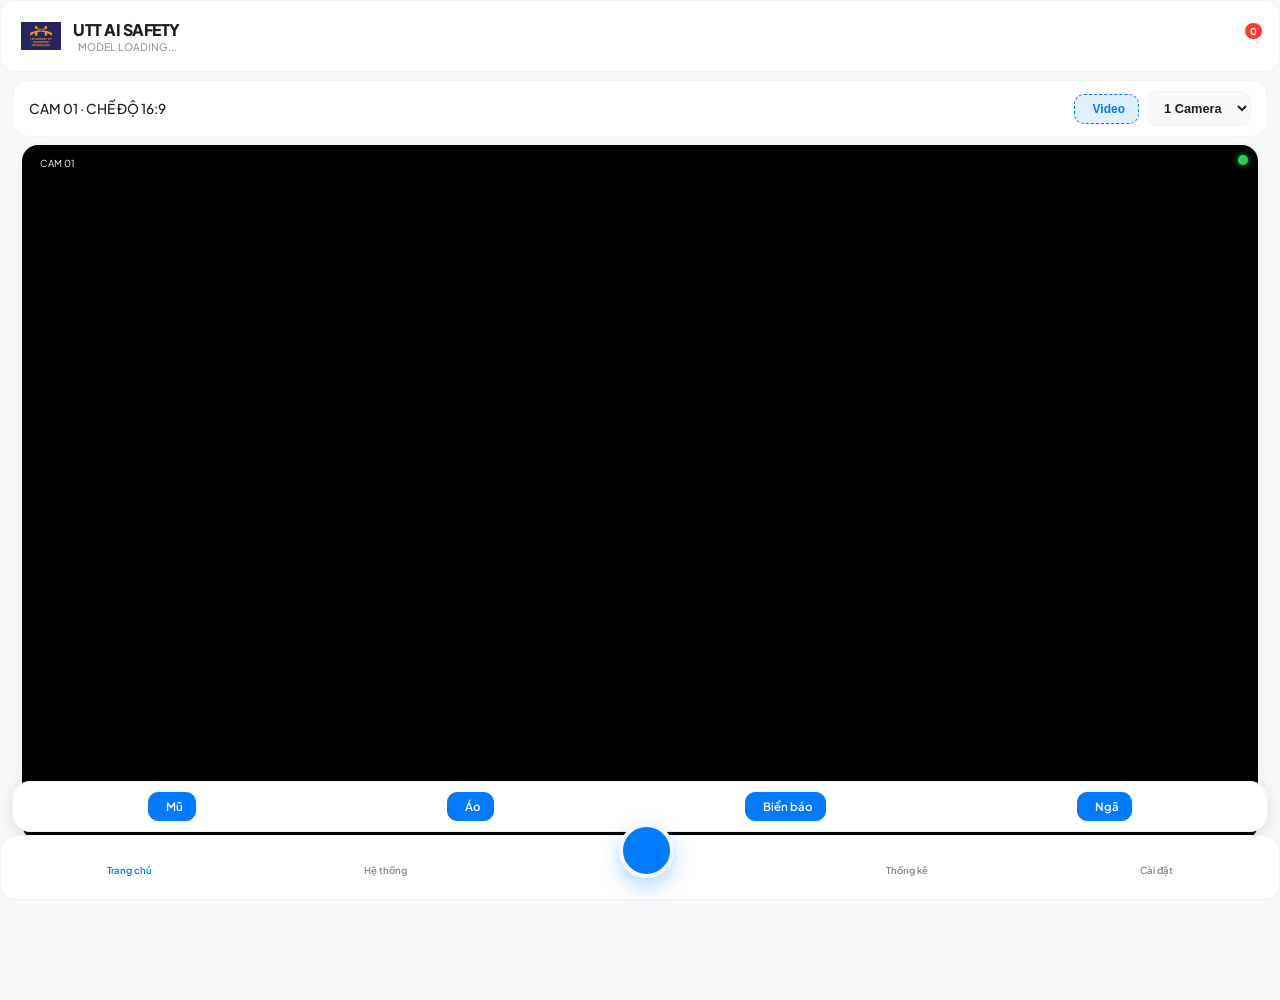
==== commit 8fcec5c7: "Sync: UI and Compliance logic from giaodienvtv to VTV_PWA (Logo, Inline Upload, Both PPE required, R" ====
--- a/index.html
+++ b/index.html
@@ -14,7 +14,7 @@
     <link rel="apple-touch-icon" href="assets/icons/apple-touch-icon.png">
     
     <link rel="stylesheet" href="css/style.css">
-    <link href="https://fonts.googleapis.com/css2?family=Plus+Jakarta+Sans:wght@400;500;600;700&display=swap" rel="stylesheet">
+    <link href="https://fonts.googleapis.com/css2?family=Plus+Jakarta+Sans:wght@400;500;600;700;800&display=swap" rel="stylesheet">
     
     <script src="https://unpkg.com/lucide@latest"></script>
     <script src="https://cdn.jsdelivr.net/npm/onnxruntime-web/dist/ort.min.js"></script>
@@ -23,17 +23,22 @@
 <body>
     <div class="app-wrapper">
         <!-- ── Header ── -->
-        <header class="app-header">
+        <header class="app-header glass">
             <div class="header-left">
-                <h1>UTT AI SAFETY</h1>
-                <span id="yolo-status" class="yolo-status"><span class="status-dot"></span> <span id="yolo-status-text">MODEL LOADING...</span></span>
+                <img src="assets/logo.png" alt="UTT Logo" class="app-logo" onerror="this.style.display='none'">
+                <div class="brand-text">
+                    <h1>UTT AI SAFETY</h1>
+                    <div id="yolo-status" class="yolo-status">
+                        <span class="status-dot"></span> 
+                        <span id="yolo-status-text">MODEL LOADING...</span>
+                    </div>
+                </div>
             </div>
             <div class="header-actions">
                 <div class="notif-badge-container">
                     <button class="btn-circle" id="btn-notifications"><i data-lucide="bell"></i></button>
                     <span id="notif-count" class="badge-count">0</span>
                 </div>
-                <button class="btn-circle primary" id="btn-add-device"><i data-lucide="plus"></i></button>
             </div>
         </header>
 
@@ -44,38 +49,46 @@
             <section id="section-home" class="page-section active">
                 <!-- Camera Grid Controls -->
                 <div class="grid-controls glass">
-                    <label for="cam-count-select">Bố cục lưới:</label>
-                    <select id="cam-count-select" class="mini-select">
-                        <option value="1">1 Camera</option>
-                        <option value="2">2 Camera</option>
-                        <option value="4" selected>4 Camera</option>
-                        <option value="6">6 Camera</option>
-                        <option value="8">8 Camera</option>
-                    </select>
+                    <span id="active-cam-label">CAM 01 · CHẾ ĐỘ 16:9</span>
+                    <div style="display:flex; gap:8px; align-items:center;">
+                        <!-- NÚT + CHỌN VIDEO INLINE (Giống bản giaodienvtv) -->
+                        <button class="btn-upload-inline" id="btn-upload-video" title="Tải video lên">
+                            <i data-lucide="plus-circle"></i>
+                            <span>Video</span>
+                        </button>
+                        <input type="file" id="file-upload" style="display:none" accept="video/*">
+
+                        <select id="cam-count-select" class="mini-select">
+                            <option value="1" selected>1 Camera</option>
+                            <option value="2">2 Camera</option>
+                            <option value="4">4 Camera</option>
+                            <option value="6">6 Camera</option>
+                        </select>
+                    </div>
                 </div>
 
-                <!-- Main Camera Grid -->
-                <div class="camera-grid grid-4" id="camera-grid-main">
+                <!-- Main Camera Grid (Mặc định grid-1) -->
+                <div class="camera-grid grid-1" id="camera-grid-main">
                     <!-- Camera 01 (Active) -->
                     <div class="camera-card active" id="primary-cam-card">
                         <div class="cam-info-top">
                             <span class="cam-tag">CAM 01</span>
-                            <button class="btn-expand"><i data-lucide="maximize"></i></button>
+                            <span class="ai-indicator active"></span>
                         </div>
                         <div class="stream-container">
-                            <img id="main-video" class="stream-view" src="" alt="Live">
-                            <video id="webcam" playsinline autoplay muted style="display:none;"></video>
-                            <div class="ai-overlay" id="ai-overlay"></div>
+                            <!-- Overlay canvas để vẽ bounding box -->
+                            <canvas id="overlay-canvas" class="ai-overlay"></canvas>
+                            <img id="main-video" class="stream-view" src="" alt="Live" style="display:none;">
+                            <video id="webcam" playsinline autoplay muted style="width:100%; height:100%; object-fit:cover;"></video>
                         </div>
                     </div>
-                    <!-- Placeholder Cameras will be injected by JS -->
                 </div>
 
                 <!-- AI Filtering Control -->
                 <div class="ai-filter-bar glass">
                     <label class="chip">
                         <input type="checkbox" id="filter-helmet" checked>
-                        <span><i data-lucide="hard-hat"></i> Mũ</span>
+                        <span><i data-lucide="shield"></i> Mũ</span>
                     </label>
                     <label class="chip">
                         <input type="checkbox" id="filter-vest" checked>
@@ -94,9 +107,7 @@
 
             <!-- SECTION 2: SYSTEM (CAMERA LIST) -->
             <section id="section-system" class="page-section">
-                <div class="glass section-header">
-                    <h3>Hệ thống Camera</h3>
-                </div>
+                <div class="section-header">Hệ thống Camera</div>
                 <div class="cam-list-vertical" id="system-cam-list">
                     <!-- Injected by JS -->
                 </div>
@@ -104,17 +115,11 @@
 
             <!-- SECTION 3: STATISTICS -->
             <section id="section-stats" class="page-section">
-                <div class="glass section-header">
-                    <h3>Thống kê Vi phạm</h3>
-                </div>
+                <div class="section-header">Thống kê Vi phạm</div>
                 <div class="table-wrapper glass">
                     <table>
                         <thead>
-                            <tr>
-                                <th>Thời gian</th>
-                                <th>Vị trí</th>
-                                <th>Loại lỗi</th>
-                            </tr>
+                            <tr><th>Thời gian</th><th>Vị trí</th><th>Loại lỗi</th></tr>
                         </thead>
                         <tbody id="stats-table-body">
                             <!-- Injected by JS -->
@@ -125,9 +130,7 @@
 
             <!-- SECTION 4: SETTINGS -->
             <section id="section-settings" class="page-section">
-                <div class="glass section-header">
-                    <h3>Cài đặt</h3>
-                </div>
+                <div class="section-header">Cài đặt</div>
                 <div class="settings-list">
                     <div class="setting-item glass">
                         <div class="setting-info">
@@ -139,48 +142,36 @@
                             <span class="slider"></span>
                         </label>
                     </div>
-                    <div class="setting-item glass">
-                        <div class="setting-info">
-                            <i data-lucide="shield-check"></i>
-                            <span>Độ nhạy AI (Confidence)</span>
-                        </div>
-                        <input type="range" min="0.1" max="0.9" step="0.1" value="0.5">
-                    </div>
                 </div>
             </section>
         </main>
 
         <!-- ── Bottom Navigation ── -->
-        <nav class="bottom-nav">
+        <nav class="bottom-nav glass">
             <a href="#" class="nav-item active" data-target="home">
-                <i data-lucide="home"></i>
-                <span>Trang chủ</span>
+                <i data-lucide="home"></i><span>Trang chủ</span>
             </a>
             <a href="#" class="nav-item" data-target="system">
-                <i data-lucide="layout-grid"></i>
-                <span>Hệ thống</span>
+                <i data-lucide="video"></i><span>Hệ thống</span>
             </a>
-            <div class="nav-item robot-central">
+            <div class="robot-central">
                 <div class="robot-circle" id="ai-status-indicator">
                     <i data-lucide="bot"></i>
                 </div>
             </div>
             <a href="#" class="nav-item" data-target="stats">
-                <i data-lucide="bar-chart-3"></i>
-                <span>Thống kê</span>
+                <i data-lucide="bar-chart-3"></i><span>Thống kê</span>
             </a>
             <a href="#" class="nav-item" data-target="settings">
-                <i data-lucide="settings"></i>
-                <span>Cài đặt</span>
+                <i data-lucide="settings"></i><span>Cài đặt</span>
             </a>
         </nav>
 
         <!-- Audio Alerts -->
-        <audio id="audio-alarm" src="assets/alarm.mp3"></audio>
-        <audio id="audio-warning" src="assets/warning.mp3"></audio>
+        <audio id="audio-alarm" src="assets/alarm.mp3" preload="auto"></audio>
+        <audio id="audio-warning" src="assets/warning.mp3" preload="auto"></audio>
     </div>
 
     <script src="src/script.js"></script>
-    <script>lucide.createIcons();</script>
 </body>
 </html>
--- a/css/style.css
+++ b/css/style.css
@@ -70,7 +70,9 @@
     border-bottom: 1px solid var(--border-color);
 }
 
-.app-header h1 { font-size: 1.2rem; font-weight: 800; letter-spacing: -0.5px; }
+.header-left { display: flex; align-items: center; gap: 12px; }
+.app-logo { width: 40px; height: 40px; object-fit: contain; }
+.brand-text h1 { font-size: 1rem; font-weight: 800; letter-spacing: -0.5px; }
 
 .yolo-status {
     font-size: 0.65rem;
@@ -79,6 +81,17 @@
     gap: 5px;
     color: var(--text-muted);
 }
+
+/* ── Upload Inline Button ── */
+.btn-upload-inline {
+    display: flex; align-items: center; gap: 5px;
+    padding: 7px 13px; border-radius: 10px;
+    border: 1.5px dashed var(--primary);
+    background: var(--primary-light); color: var(--primary);
+    font-size: .75rem; font-weight: 700; cursor: pointer;
+    transition: all .2s;
+}
+.btn-upload-inline:hover { background: var(--primary); color: #fff; }
 
 .notif-badge-container { position: relative; }
 .badge-count {
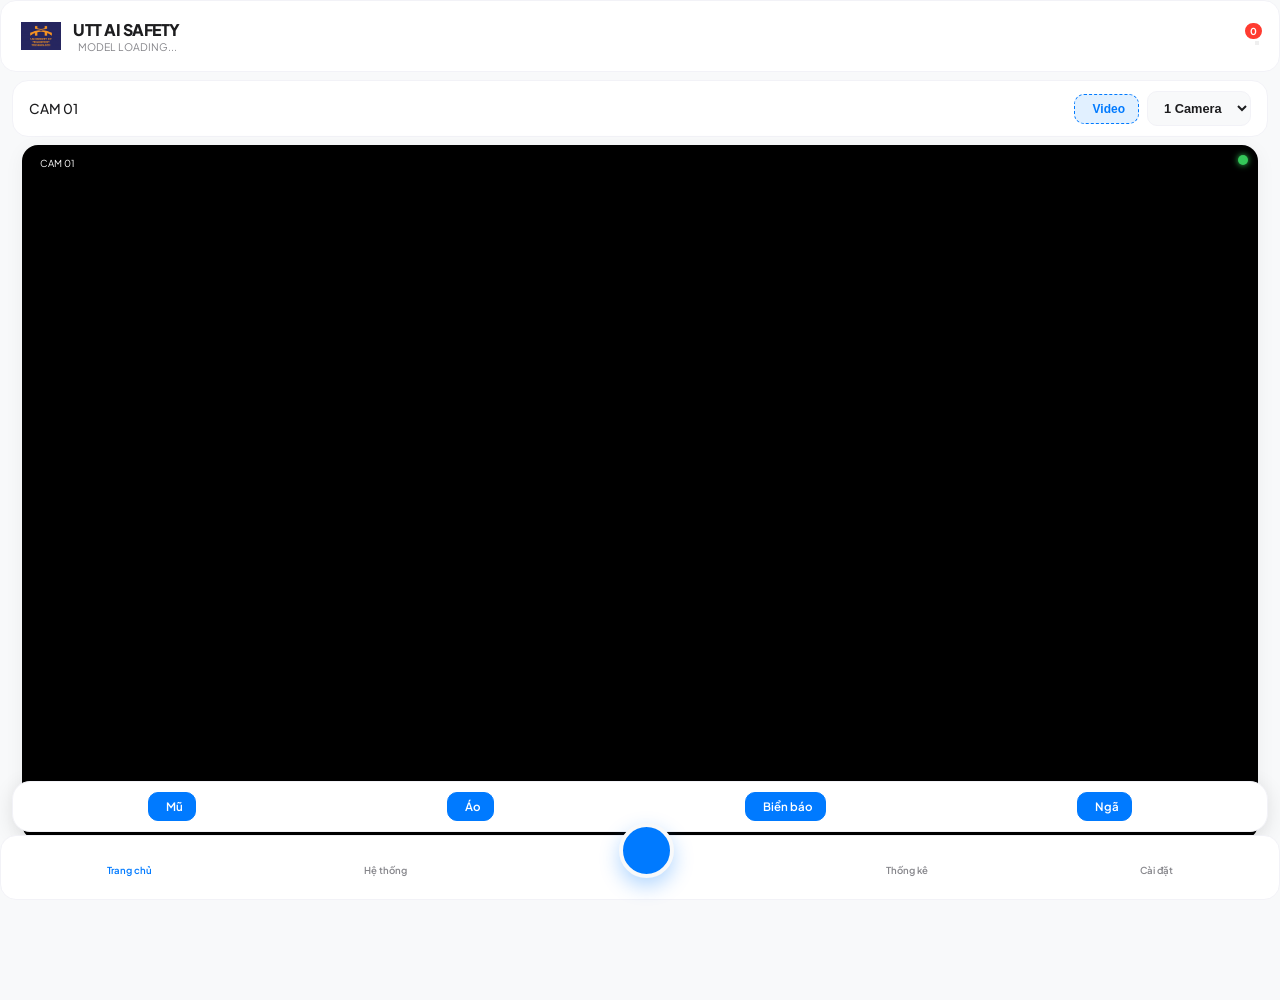
==== commit d72e3d1d: "Update: Clean up code formatting and final UI polish" ====
--- a/index.html
+++ b/index.html
@@ -3,19 +3,21 @@
 
 <head>
     <meta charset="UTF-8">
-    <meta name="viewport" content="width=device-width, initial-scale=1.0, maximum-scale=1.0, user-scalable=no, viewport-fit=cover">
+    <meta name="viewport"
+        content="width=device-width, initial-scale=1.0, maximum-scale=1.0, user-scalable=no, viewport-fit=cover">
     <title>UTT AI SAFETY - LIVE MONITORING</title>
-    
+
     <link rel="manifest" href="manifest.json">
     <meta name="theme-color" content="#f8f9fa">
-    
+
     <meta name="apple-mobile-web-app-capable" content="yes">
     <meta name="apple-mobile-web-app-status-bar-style" content="default">
     <link rel="apple-touch-icon" href="assets/icons/apple-touch-icon.png">
-    
+
     <link rel="stylesheet" href="css/style.css">
-    <link href="https://fonts.googleapis.com/css2?family=Plus+Jakarta+Sans:wght@400;500;600;700;800&display=swap" rel="stylesheet">
-    
+    <link href="https://fonts.googleapis.com/css2?family=Plus+Jakarta+Sans:wght@400;500;600;700;800&display=swap"
+        rel="stylesheet">
+
     <script src="https://unpkg.com/lucide@latest"></script>
     <script src="https://cdn.jsdelivr.net/npm/onnxruntime-web/dist/ort.min.js"></script>
 </head>
@@ -29,7 +31,7 @@
                 <div class="brand-text">
                     <h1>UTT AI SAFETY</h1>
                     <div id="yolo-status" class="yolo-status">
-                        <span class="status-dot"></span> 
+                        <span class="status-dot"></span>
                         <span id="yolo-status-text">MODEL LOADING...</span>
                     </div>
                 </div>
@@ -44,12 +46,12 @@
 
         <!-- ── Main Content (SPA Sections) ── -->
         <main class="app-main">
-            
+
             <!-- SECTION 1: HOME (GRID MONITORING) -->
             <section id="section-home" class="page-section active">
                 <!-- Camera Grid Controls -->
                 <div class="grid-controls glass">
-                    <span id="active-cam-label">CAM 01 · CHẾ ĐỘ 16:9</span>
+                    <span id="active-cam-label">CAM 01</span>
                     <div style="display:flex; gap:8px; align-items:center;">
                         <!-- NÚT + CHỌN VIDEO INLINE (Giống bản giaodienvtv) -->
                         <button class="btn-upload-inline" id="btn-upload-video" title="Tải video lên">
@@ -79,7 +81,8 @@
                             <!-- Overlay canvas để vẽ bounding box -->
                             <canvas id="overlay-canvas" class="ai-overlay"></canvas>
                             <img id="main-video" class="stream-view" src="" alt="Live" style="display:none;">
-                            <video id="webcam" playsinline autoplay muted style="width:100%; height:100%; object-fit:cover;"></video>
+                            <video id="webcam" playsinline autoplay muted
+                                style="width:100%; height:100%; object-fit:cover;"></video>
                         </div>
                     </div>
                 </div>
@@ -119,7 +122,11 @@
                 <div class="table-wrapper glass">
                     <table>
                         <thead>
-                            <tr><th>Thời gian</th><th>Vị trí</th><th>Loại lỗi</th></tr>
+                            <tr>
+                                <th>Thời gian</th>
+                                <th>Vị trí</th>
+                                <th>Loại lỗi</th>
+                            </tr>
                         </thead>
                         <tbody id="stats-table-body">
                             <!-- Injected by JS -->
@@ -174,4 +181,5 @@
 
     <script src="src/script.js"></script>
 </body>
+
 </html>
